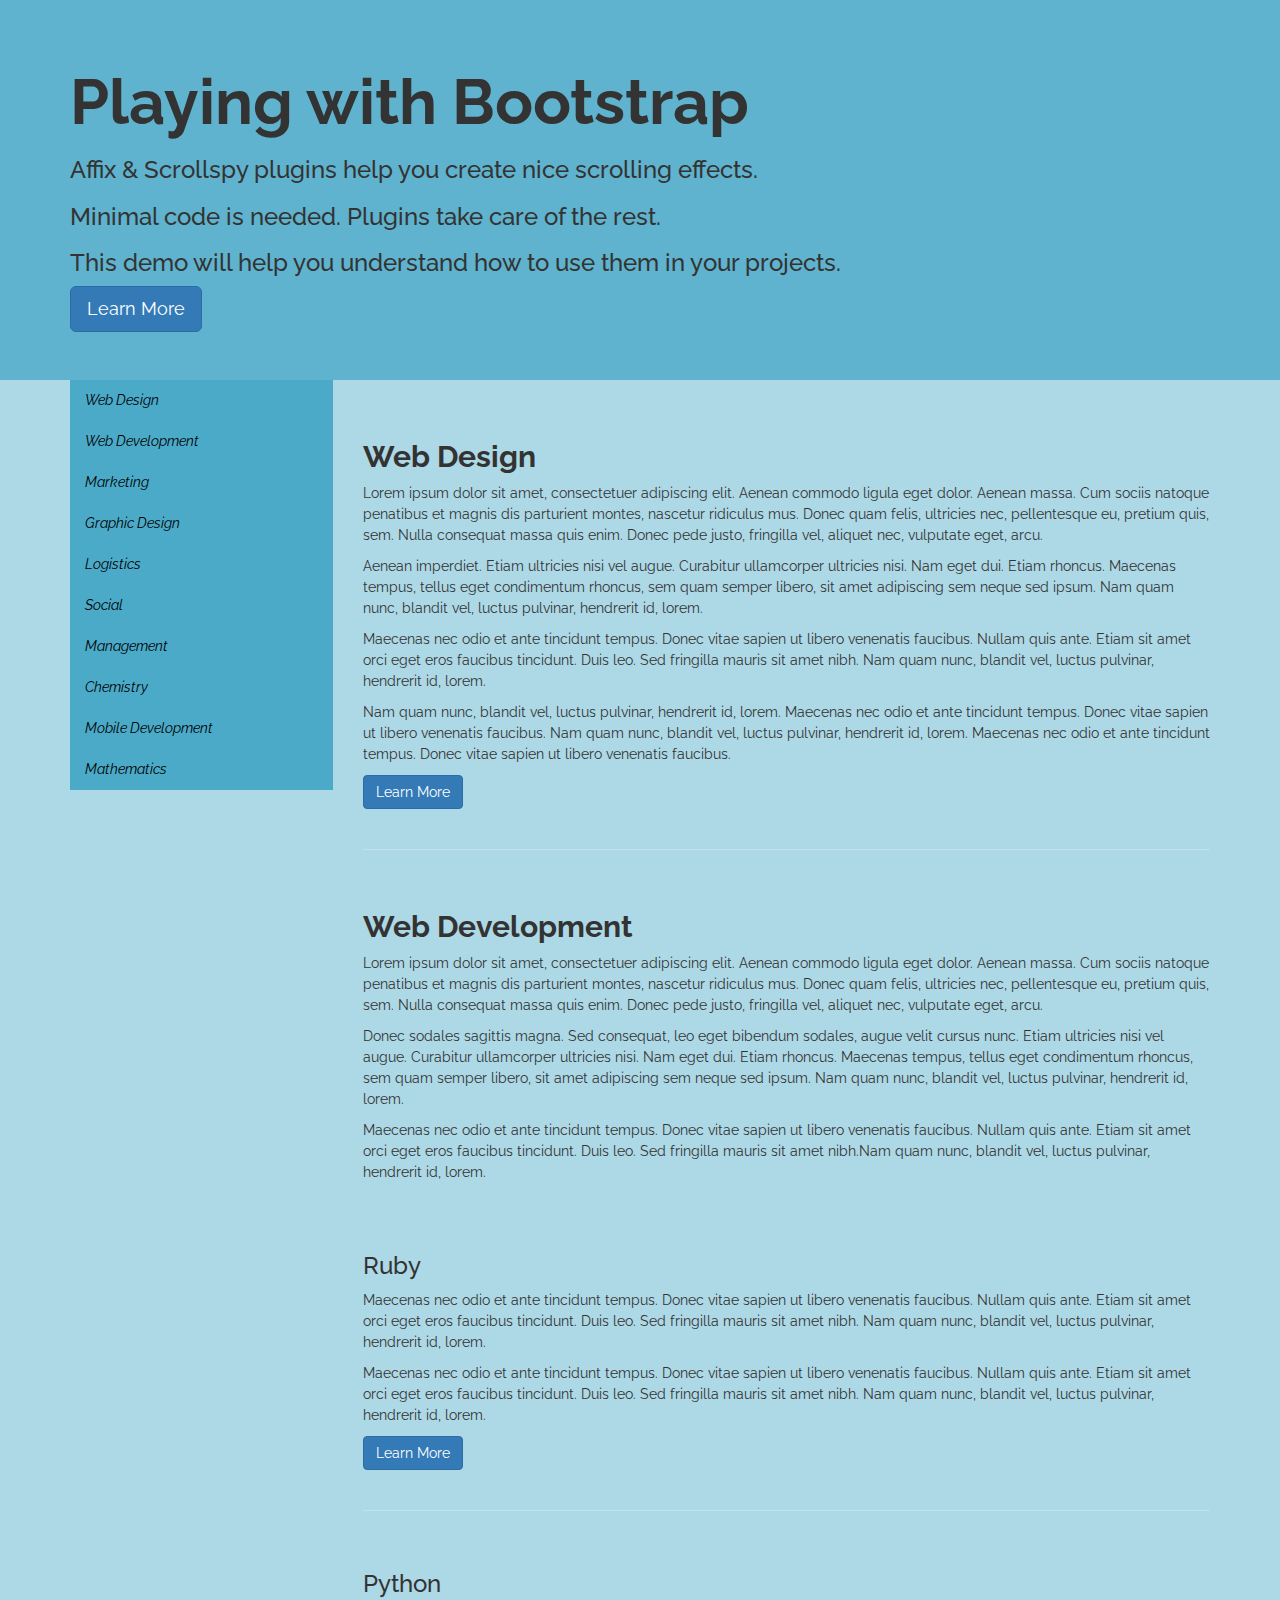
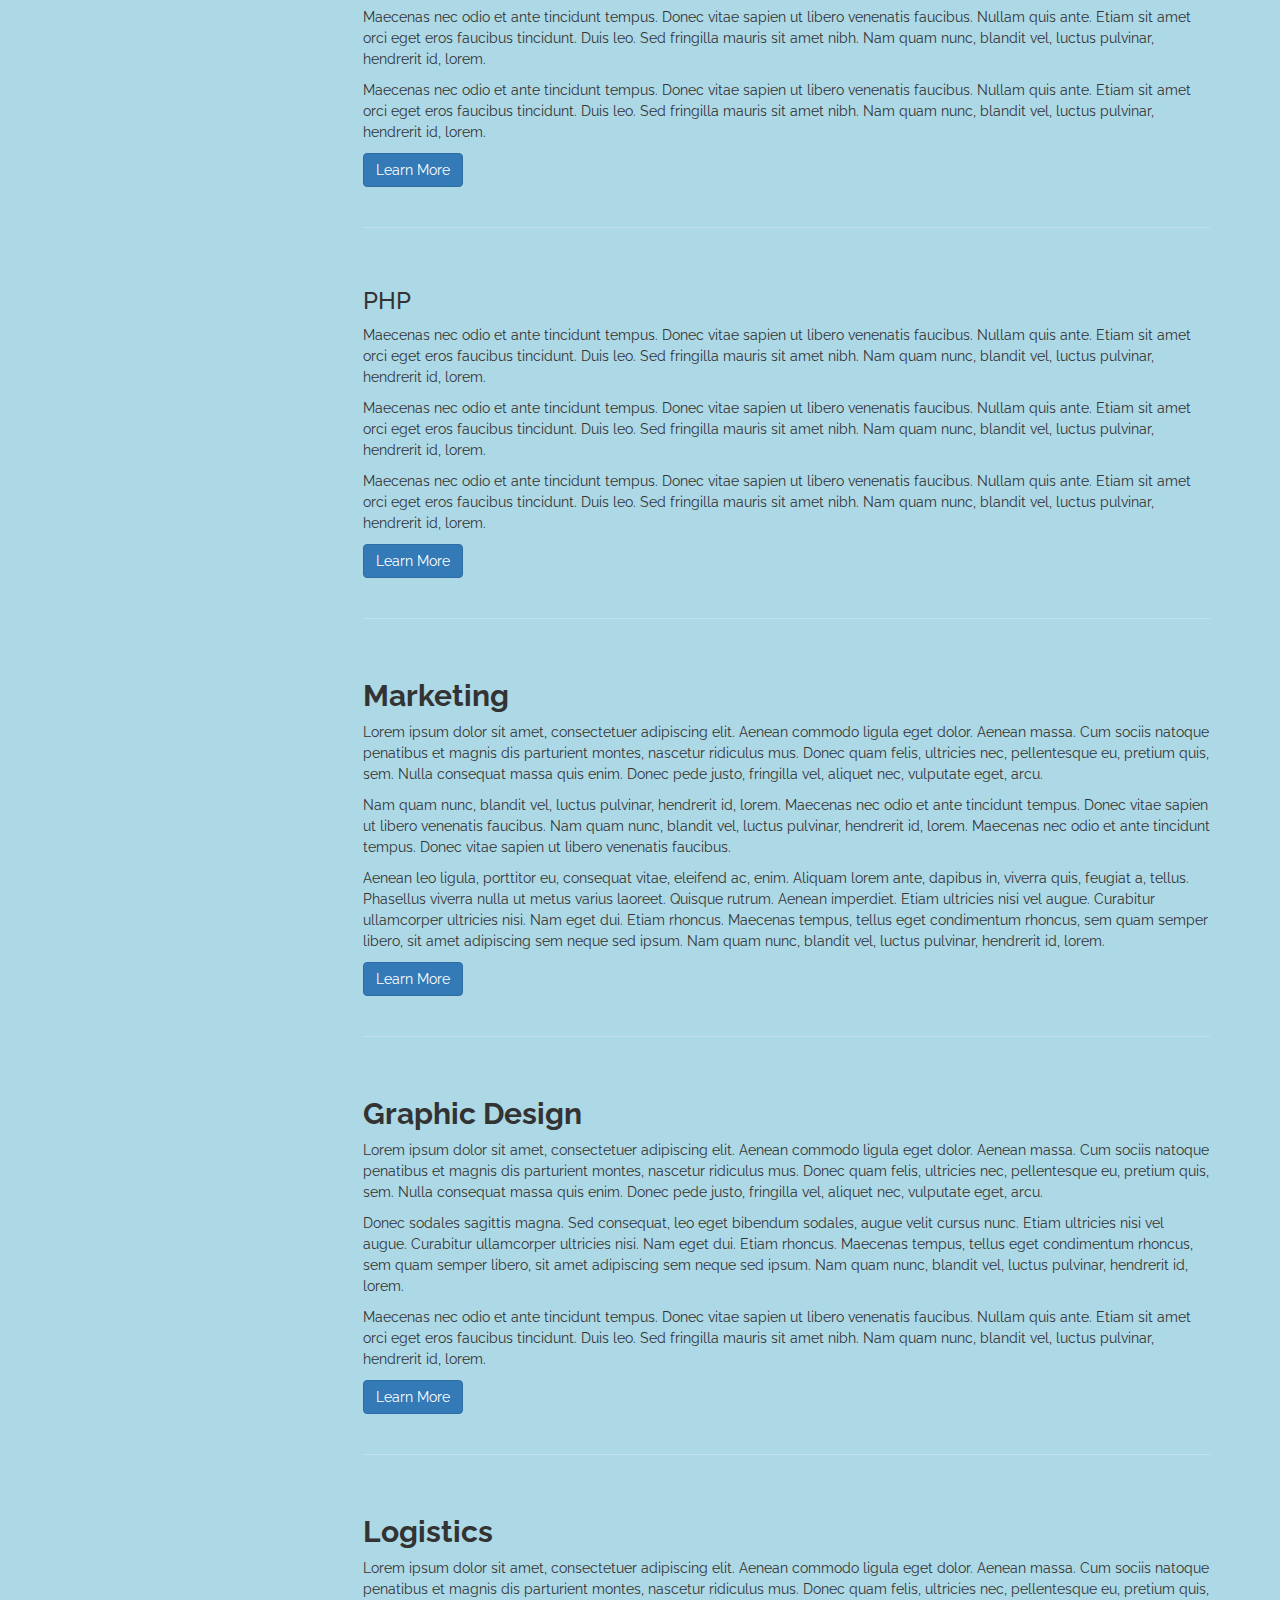
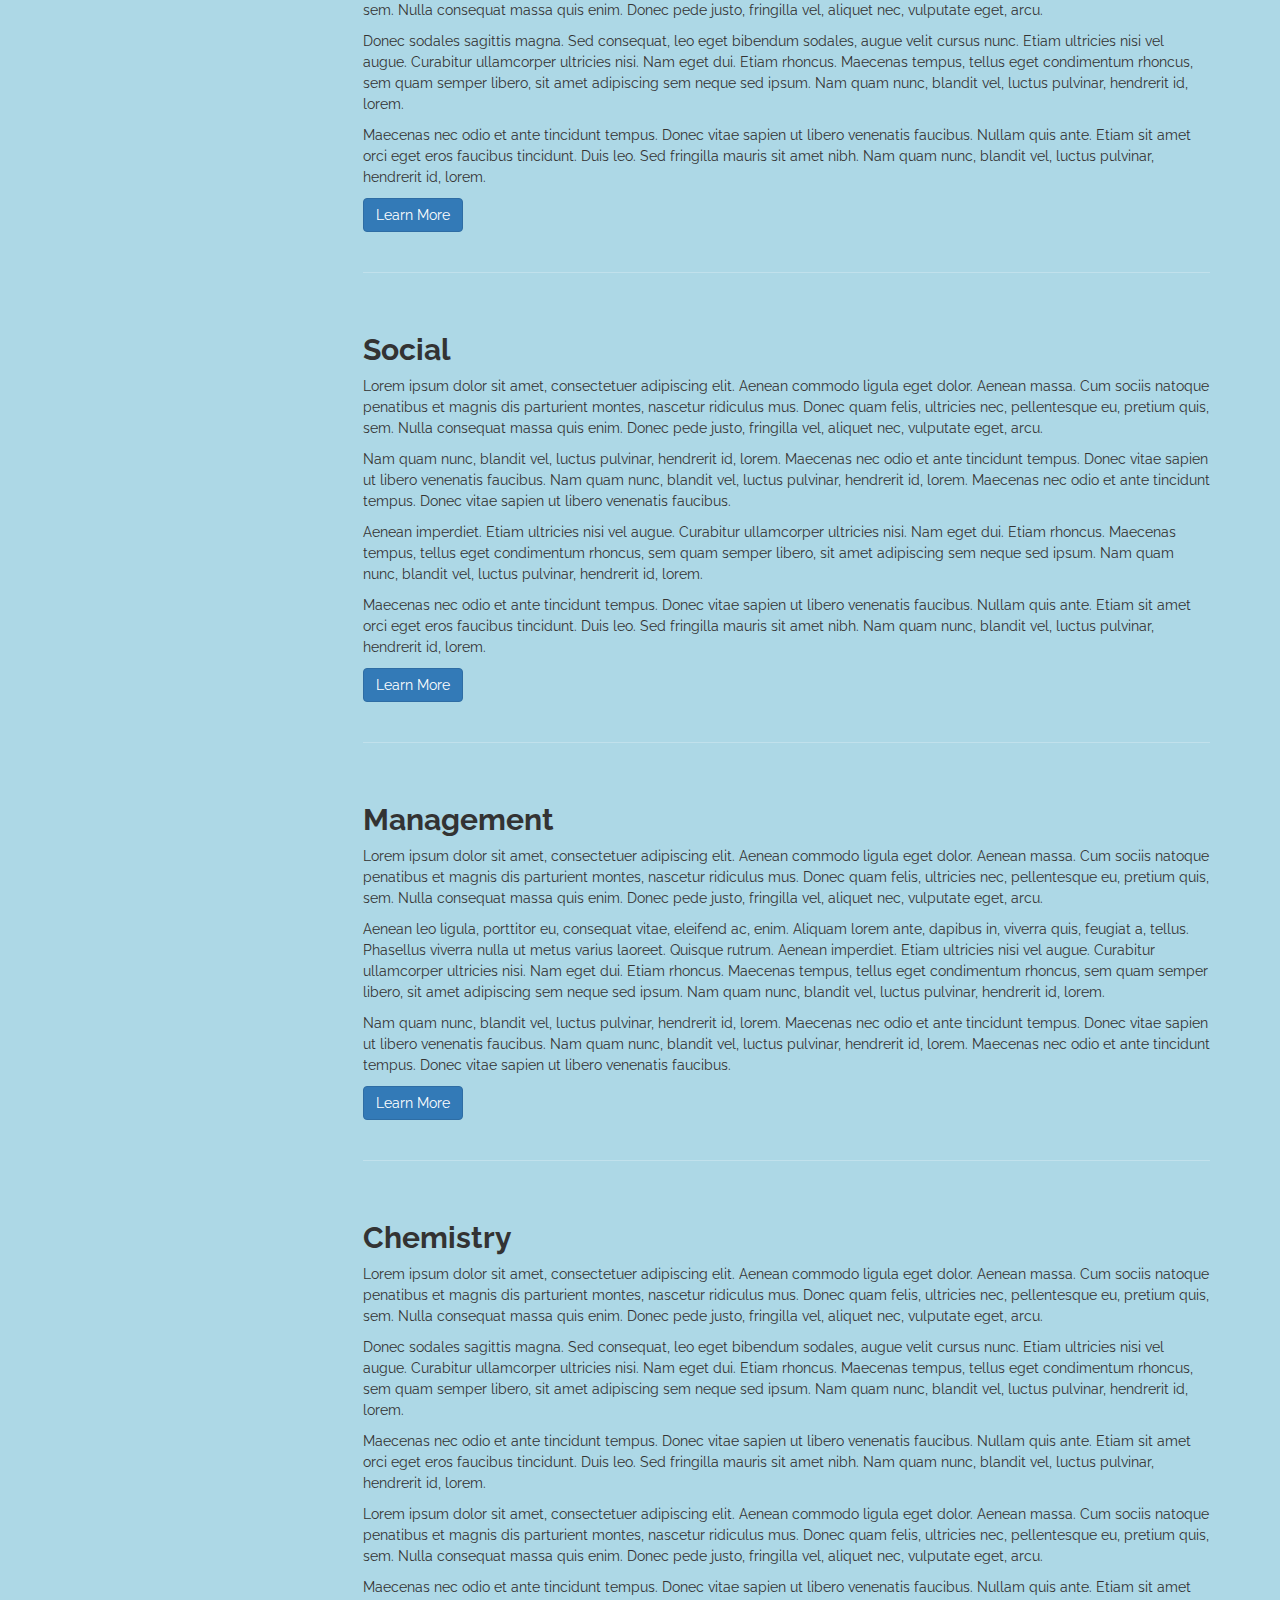
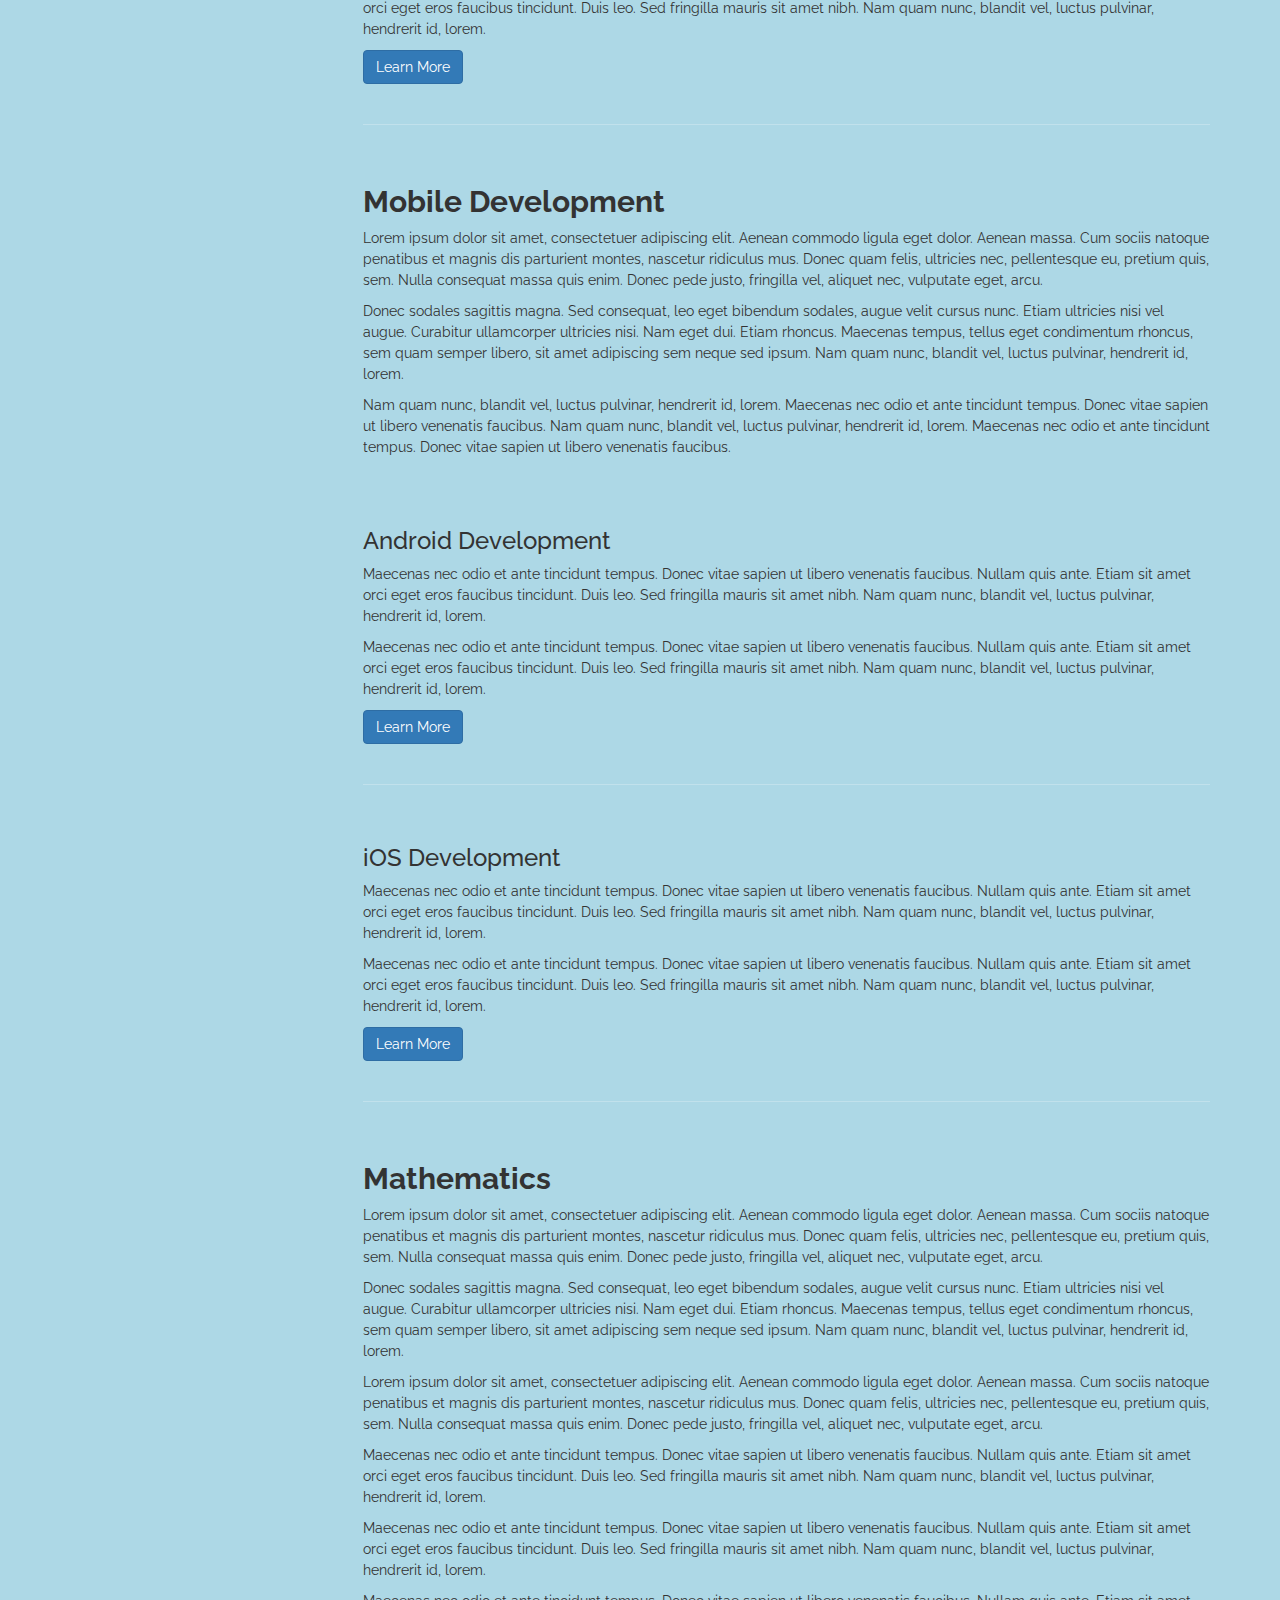
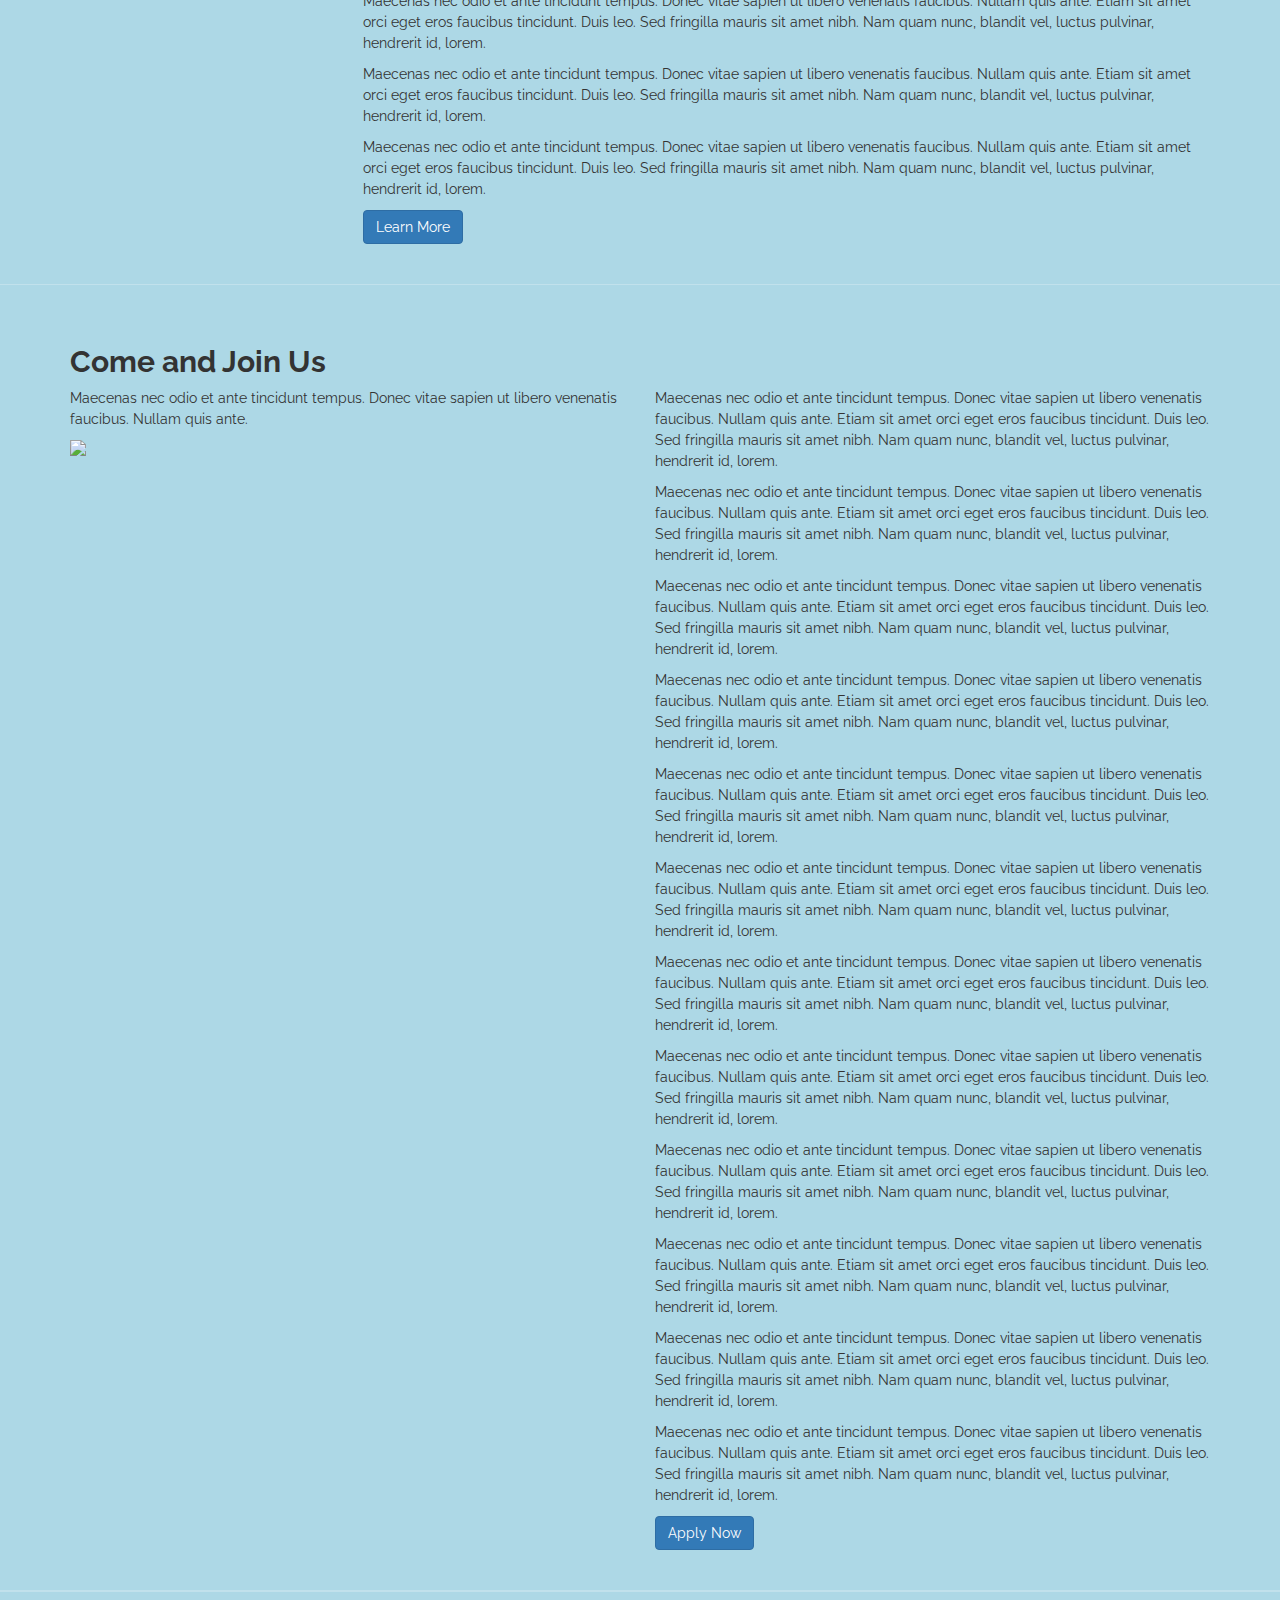
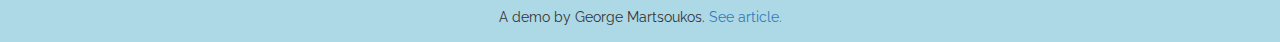
==== HackerTonWeb/AffixExample.html @ 3dcb4b6f "[추가] 부트스트랩 업데이트, Affix 예제" ====
﻿<!DOCTYPE html>
<html>
<head>
    <title></title>
    <meta charset="utf-8" />    <!-- Bootstrap Core CSS -->
    <link href="Content/bootstrap.min.css" rel="stylesheet">
    <!-- Bootstrap Core CSS -->
    <link href="Content/bootstrap.min.css" rel="stylesheet">
    <style>
        @import url(http://fonts.googleapis.com/css?family=Raleway:400,700);

        body {
            background: lightblue;
            position: relative;
            line-height: 1.5;
            font-family: 'Raleway', sans-serif;
        }

        h1, h2 {
            font-weight: 700;
        }

        h3 span {
            color: #286090;
        }

        .jumbotron {
            border-radius: 0px;
            background: #5fb3ce;
            margin-bottom: 0;
        }

            .jumbotron button {
                margin-top: 10px;
            }

        section {
            padding: 40px 0;
            border-bottom: 1px solid #c1e1ec;
        }

        #web-development,
        #mobile-development {
            padding-bottom: 0;
        }

        section:last-child {
            border-bottom: none;
        }

        .nav {
            background: #4baac8;
        }

            .nav a {
                color: black;
                font-style: italic;
            }

            .nav li a:hover,
            .nav li a:focus {
                background: #86c5da;
            }

            .nav .active {
                font-weight: bold;
                background: #72bcd4;
            }

            .nav .nav {
                display: none;
            }

            .nav .active .nav {
                display: block;
            }

            .nav .nav a {
                font-weight: normal;
                font-size: .85em;
            }

            .nav .nav span {
                margin: 0 5px 0 2px;
            }

            .nav .nav .active a,
            .nav .nav .active:hover a,
            .nav .nav .active:focus a {
                font-weight: bold;
                padding-left: 30px;
                border-left: 5px solid black;
            }

            .nav .nav .active span,
            .nav .nav .active:hover span,
            .nav .nav .active:focus span {
                display: none;
            }

        .application {
            border-top: 1px solid #c1e1ec;
        }

        .affix-top {
            position: relative;
        }

        .affix {
            top: 20px;
        }

        .affix,
        .affix-bottom {
            width: 213px;
        }

        .affix-bottom {
            position: absolute;
        }

        footer {
            border-top: 1px solid #c1e1ec;
            height: 50px;
        }

            footer p {
                line-height: 50px;
                margin-bottom: 0;
            }

        @media (min-width:1200px) {
            .affix,
            .affix-bottom {
                width: 263px;
            }
        }
    </style>
</head>
<body data-spy="scroll" data-target=".scrollspy">
    <div class="jumbotron">
        <div class="container">
            <h1>Playing with Bootstrap</h1>
            <h3><span class="fa fa-pencil"></span> Affix & Scrollspy plugins help you create nice scrolling effects.</h3>
            <h3><span class="fa fa-pencil"></span> Minimal code is needed. Plugins take care of the rest.</h3>
            <h3><span class="fa fa-pencil"></span> This demo will help you understand how to use them in your projects.</h3>
            <a href="http://www.sitepoint.com/understanding-bootstraps-affix-scrollspy-plugins" class="btn btn-primary btn-lg">Learn More</a>
        </div>
    </div><!--end of .jumbotron-->

    <div class="container">
        <div class="row">

            <div class="col-md-3 scrollspy">
                <ul id="nav" class="nav hidden-xs hidden-sm" data-spy="affix">
                    <li><a href="#web-design">Web Design</a></li>
                    <li>
                        <a href="#web-development">Web Development</a>
                        <ul class="nav">
                            <li><a href="#ruby"><span class="fa fa-angle-double-right"></span>Ruby</a></li>
                            <li><a href="#python"><span class="fa fa-angle-double-right"></span>Python</a></li>
                            <li><a href="#php"><span class="fa fa-angle-double-right"></span>PHP</a></li>
                        </ul>
                    </li>
                    <li><a href="#marketing">Marketing</a></li>
                    <li><a href="#graphic-design">Graphic Design</a></li>
                    <li><a href="#logistics">Logistics</a></li>
                    <li><a href="#social">Social</a></li>
                    <li><a href="#management">Management</a></li>
                    <li><a href="#chemistry">Chemistry</a></li>
                    <li>
                        <a href="#mobile-development">Mobile Development</a>
                        <ul class="nav">
                            <li><a href="#android"><span class="fa fa-angle-double-right"></span>Android</a></li>
                            <li><a href="#iOS"><span class="fa fa-angle-double-right"></span>iOS</a></li>
                        </ul>
                    </li>
                    <li><a href="#mathematics">Mathematics</a></li>
                </ul>
            </div>

            <div class="col-md-9">
                <section id="web-design">
                    <h2><span class="fa fa-edit"></span> Web Design</h2>
                    <p>
                        Lorem ipsum dolor sit amet, consectetuer adipiscing elit. Aenean commodo ligula eget dolor. Aenean
                        massa. Cum sociis natoque penatibus et magnis dis parturient montes, nascetur ridiculus mus. Donec
                        quam felis, ultricies nec, pellentesque eu, pretium quis, sem. Nulla consequat massa quis enim.
                        Donec pede justo, fringilla vel, aliquet nec, vulputate eget, arcu.
                    </p>
                    <p>
                        Aenean imperdiet. Etiam ultricies nisi vel augue. Curabitur ullamcorper ultricies nisi. Nam eget dui. Etiam rhoncus. Maecenas tempus,
                        tellus eget condimentum rhoncus, sem quam semper libero, sit amet adipiscing sem neque sed ipsum.
                        Nam quam nunc, blandit vel, luctus pulvinar, hendrerit id, lorem.
                    </p>
                    <p>
                        Maecenas nec odio et ante tincidunt tempus. Donec vitae sapien ut libero venenatis faucibus. Nullam quis ante.
                        Etiam sit amet orci eget eros faucibus tincidunt. Duis leo. Sed fringilla mauris sit amet nibh. Nam quam nunc,
                        blandit vel, luctus pulvinar, hendrerit id, lorem.
                    </p>
                    <p>
                        Nam quam nunc, blandit vel, luctus pulvinar, hendrerit id, lorem. Maecenas nec odio et ante
                        tincidunt tempus. Donec vitae sapien ut libero venenatis faucibus. Nam quam nunc, blandit vel, luctus pulvinar, hendrerit id, lorem. Maecenas nec odio et ante
                        tincidunt tempus. Donec vitae sapien ut libero venenatis faucibus.
                    </p>
                    <button type="button" class="btn btn-primary">Learn More</button>
                </section><!--end of #web-design-->

                <section id="web-development">
                    <h2><span class="fa fa-edit"></span> Web Development</h2>
                    <p>
                        Lorem ipsum dolor sit amet, consectetuer adipiscing elit. Aenean commodo ligula eget dolor. Aenean
                        massa. Cum sociis natoque penatibus et magnis dis parturient montes, nascetur ridiculus mus. Donec
                        quam felis, ultricies nec, pellentesque eu, pretium quis, sem. Nulla consequat massa quis enim.
                        Donec pede justo, fringilla vel, aliquet nec, vulputate eget, arcu.
                    </p>
                    <p>
                        Donec sodales sagittis magna. Sed consequat, leo eget bibendum sodales, augue velit cursus nunc. Etiam ultricies nisi vel augue.
                        Curabitur ullamcorper ultricies nisi. Nam eget dui. Etiam rhoncus. Maecenas tempus,
                        tellus eget condimentum rhoncus, sem quam semper libero, sit amet adipiscing sem neque sed ipsum.
                        Nam quam nunc, blandit vel, luctus pulvinar, hendrerit id, lorem.
                    </p>
                    <p>
                        Maecenas nec odio et ante tincidunt tempus. Donec vitae sapien ut libero venenatis faucibus. Nullam quis ante.
                        Etiam sit amet orci eget eros faucibus tincidunt. Duis leo. Sed fringilla mauris sit amet nibh.Nam
                        quam nunc, blandit vel, luctus pulvinar, hendrerit id, lorem.
                    </p>

                    <section id="ruby">
                        <h3>Ruby</h3>
                        <p>
                            Maecenas nec odio et ante tincidunt tempus. Donec vitae sapien ut libero venenatis faucibus. Nullam quis ante.
                            Etiam sit amet orci eget eros faucibus tincidunt. Duis leo. Sed fringilla mauris sit amet nibh. Nam quam nunc, blandit vel,
                            luctus pulvinar, hendrerit id, lorem.
                        </p>
                        <p>
                            Maecenas nec odio et ante tincidunt tempus. Donec vitae sapien ut libero venenatis faucibus. Nullam quis ante.
                            Etiam sit amet orci eget eros faucibus tincidunt. Duis leo. Sed fringilla mauris sit amet nibh. Nam quam nunc, blandit vel,
                            luctus pulvinar, hendrerit id, lorem.
                        </p>
                        <button type="button" class="btn btn-primary">Learn More</button>
                    </section><!--end of #ruby-->

                    <section id="python">
                        <h3>Python</h3>
                        <p>
                            Maecenas nec odio et ante tincidunt tempus. Donec vitae sapien ut libero venenatis faucibus. Nullam quis ante.
                            Etiam sit amet orci eget eros faucibus tincidunt. Duis leo. Sed fringilla mauris sit amet nibh. Nam quam nunc, blandit vel,
                            luctus pulvinar, hendrerit id, lorem.
                        </p>
                        <p>
                            Maecenas nec odio et ante tincidunt tempus. Donec vitae sapien ut libero venenatis faucibus. Nullam quis ante.
                            Etiam sit amet orci eget eros faucibus tincidunt. Duis leo. Sed fringilla mauris sit amet nibh. Nam quam nunc, blandit vel,
                            luctus pulvinar, hendrerit id, lorem.
                        </p>
                        <button type="button" class="btn btn-primary">Learn More</button>
                    </section><!--end of #python-->

                    <section id="php">
                        <h3>PHP</h3>
                        <p>
                            Maecenas nec odio et ante tincidunt tempus. Donec vitae sapien ut libero venenatis faucibus. Nullam quis ante.
                            Etiam sit amet orci eget eros faucibus tincidunt. Duis leo. Sed fringilla mauris sit amet nibh. Nam quam nunc, blandit vel,
                            luctus pulvinar, hendrerit id, lorem.
                        </p>
                        <p>
                            Maecenas nec odio et ante tincidunt tempus. Donec vitae sapien ut libero venenatis faucibus. Nullam quis ante.
                            Etiam sit amet orci eget eros faucibus tincidunt. Duis leo. Sed fringilla mauris sit amet nibh. Nam quam nunc, blandit vel,
                            luctus pulvinar, hendrerit id, lorem.
                        </p>
                        <p>
                            Maecenas nec odio et ante tincidunt tempus. Donec vitae sapien ut libero venenatis faucibus. Nullam quis ante.
                            Etiam sit amet orci eget eros faucibus tincidunt. Duis leo. Sed fringilla mauris sit amet nibh. Nam quam nunc, blandit vel,
                            luctus pulvinar, hendrerit id, lorem.
                        </p>
                        <button type="button" class="btn btn-primary">Learn More</button>
                    </section><!--end of #php-->
                </section><!--end of #web-devlopment-->

                <section id="marketing">
                    <h2><span class="fa fa-edit"></span> Marketing</h2>
                    <p>
                        Lorem ipsum dolor sit amet, consectetuer adipiscing elit. Aenean commodo ligula eget dolor. Aenean
                        massa. Cum sociis natoque penatibus et magnis dis parturient montes, nascetur ridiculus mus. Donec
                        quam felis, ultricies nec, pellentesque eu, pretium quis, sem. Nulla consequat massa quis enim.
                        Donec pede justo, fringilla vel, aliquet nec, vulputate eget, arcu.
                    </p>
                    <p>
                        Nam quam nunc, blandit vel, luctus pulvinar, hendrerit id, lorem. Maecenas nec odio et ante
                        tincidunt tempus. Donec vitae sapien ut libero venenatis faucibus. Nam quam nunc, blandit vel, luctus pulvinar, hendrerit id, lorem. Maecenas nec odio et ante
                        tincidunt tempus. Donec vitae sapien ut libero venenatis faucibus.
                    </p>
                    <p>
                        Aenean leo ligula, porttitor eu, consequat vitae, eleifend ac, enim. Aliquam lorem ante, dapibus in,
                        viverra quis, feugiat a, tellus. Phasellus viverra nulla ut metus varius laoreet. Quisque rutrum.
                        Aenean imperdiet. Etiam ultricies nisi vel augue. Curabitur ullamcorper ultricies nisi. Nam eget dui.
                        Etiam rhoncus. Maecenas tempus, tellus eget condimentum rhoncus, sem quam semper libero, sit amet
                        adipiscing sem neque sed ipsum. Nam quam nunc, blandit vel, luctus pulvinar, hendrerit id, lorem.
                    </p>
                    <button type="button" class="btn btn-primary">Learn More</button>
                </section><!--end of #marketing-->

                <section id="graphic-design">
                    <h2><span class="fa fa-edit"></span> Graphic Design</h2>
                    <p>
                        Lorem ipsum dolor sit amet, consectetuer adipiscing elit. Aenean commodo ligula eget dolor. Aenean
                        massa. Cum sociis natoque penatibus et magnis dis parturient montes, nascetur ridiculus mus. Donec
                        quam felis, ultricies nec, pellentesque eu, pretium quis, sem. Nulla consequat massa quis enim.
                        Donec pede justo, fringilla vel, aliquet nec, vulputate eget, arcu.
                    </p>
                    <p>
                        Donec sodales sagittis magna. Sed consequat, leo eget bibendum sodales, augue velit cursus nunc. Etiam ultricies nisi vel augue.
                        Curabitur ullamcorper ultricies nisi. Nam eget dui. Etiam rhoncus. Maecenas tempus,
                        tellus eget condimentum rhoncus, sem quam semper libero, sit amet adipiscing sem neque sed ipsum.
                        Nam quam nunc, blandit vel, luctus pulvinar, hendrerit id, lorem.
                    </p>
                    <p>
                        Maecenas nec odio et ante tincidunt tempus. Donec vitae sapien ut libero venenatis faucibus. Nullam quis ante.
                        Etiam sit amet orci eget eros faucibus tincidunt. Duis leo. Sed fringilla mauris sit amet nibh.
                        Nam quam nunc, blandit vel, luctus pulvinar, hendrerit id, lorem.
                    </p>
                    <button type="button" class="btn btn-primary">Learn More</button>
                </section><!--end of #graphic-design-->

                <section id="logistics">
                    <h2><span class="fa fa-edit"></span> Logistics</h2>
                    <p>
                        Lorem ipsum dolor sit amet, consectetuer adipiscing elit. Aenean commodo ligula eget dolor. Aenean
                        massa. Cum sociis natoque penatibus et magnis dis parturient montes, nascetur ridiculus mus. Donec
                        quam felis, ultricies nec, pellentesque eu, pretium quis, sem. Nulla consequat massa quis enim.
                        Donec pede justo, fringilla vel, aliquet nec, vulputate eget, arcu.
                    </p>
                    <p>
                        Donec sodales sagittis magna. Sed consequat, leo eget bibendum sodales, augue velit cursus nunc.
                        Etiam ultricies nisi vel augue. Curabitur ullamcorper ultricies nisi. Nam eget dui. Etiam rhoncus. Maecenas tempus,
                        tellus eget condimentum rhoncus, sem quam semper libero, sit amet adipiscing sem neque sed ipsum.
                        Nam quam nunc, blandit vel, luctus pulvinar, hendrerit id, lorem.
                    </p>
                    <p>
                        Maecenas nec odio et ante tincidunt tempus. Donec vitae sapien ut libero venenatis faucibus. Nullam quis ante.
                        Etiam sit amet orci eget eros faucibus tincidunt. Duis leo. Sed fringilla mauris sit amet nibh.
                        Nam quam nunc, blandit vel, luctus pulvinar, hendrerit id, lorem.
                    </p>
                    <button type="button" class="btn btn-primary">Learn More</button>
                </section><!--end of #logistics-->

                <section id="social">
                    <h2><span class="fa fa-edit"></span> Social</h2>
                    <p>
                        Lorem ipsum dolor sit amet, consectetuer adipiscing elit. Aenean commodo ligula eget dolor. Aenean
                        massa. Cum sociis natoque penatibus et magnis dis parturient montes, nascetur ridiculus mus. Donec
                        quam felis, ultricies nec, pellentesque eu, pretium quis, sem. Nulla consequat massa quis enim.
                        Donec pede justo, fringilla vel, aliquet nec, vulputate eget, arcu.
                    </p>
                    <p>
                        Nam quam nunc, blandit vel, luctus pulvinar, hendrerit id, lorem. Maecenas nec odio et ante
                        tincidunt tempus. Donec vitae sapien ut libero venenatis faucibus. Nam quam nunc, blandit vel, luctus pulvinar, hendrerit id, lorem. Maecenas nec odio et ante
                        tincidunt tempus. Donec vitae sapien ut libero venenatis faucibus.
                    </p>
                    <p>
                        Aenean imperdiet. Etiam ultricies nisi vel augue. Curabitur ullamcorper ultricies nisi. Nam eget dui. Etiam rhoncus. Maecenas tempus,
                        tellus eget condimentum rhoncus, sem quam semper libero, sit amet adipiscing sem neque sed ipsum.
                        Nam quam nunc, blandit vel, luctus pulvinar, hendrerit id, lorem.
                    </p>
                    <p>
                        Maecenas nec odio et ante tincidunt tempus. Donec vitae sapien ut libero venenatis faucibus. Nullam quis ante.
                        Etiam sit amet orci eget eros faucibus tincidunt. Duis leo. Sed fringilla mauris
                        sit amet nibh. Nam quam nunc, blandit vel, luctus pulvinar, hendrerit id, lorem.
                    </p>
                    <button type="button" class="btn btn-primary">Learn More</button>
                </section><!--end of #social-->

                <section id="management">
                    <h2><span class="fa fa-edit"></span> Management</h2>
                    <p>
                        Lorem ipsum dolor sit amet, consectetuer adipiscing elit. Aenean commodo ligula eget dolor. Aenean
                        massa. Cum sociis natoque penatibus et magnis dis parturient montes, nascetur ridiculus mus. Donec
                        quam felis, ultricies nec, pellentesque eu, pretium quis, sem. Nulla consequat massa quis enim.
                        Donec pede justo, fringilla vel, aliquet nec, vulputate eget, arcu.
                    </p>
                    <p>
                        Aenean leo ligula, porttitor eu, consequat vitae, eleifend ac, enim. Aliquam lorem ante, dapibus in,
                        viverra quis, feugiat a, tellus. Phasellus viverra nulla ut metus varius laoreet. Quisque rutrum.
                        Aenean imperdiet. Etiam ultricies nisi vel augue. Curabitur ullamcorper ultricies nisi. Nam eget dui.
                        Etiam rhoncus. Maecenas tempus, tellus eget condimentum rhoncus, sem quam semper libero, sit amet
                        adipiscing sem neque sed ipsum. Nam quam nunc, blandit vel, luctus pulvinar, hendrerit id, lorem.
                    </p>
                    <p>
                        Nam quam nunc, blandit vel, luctus pulvinar, hendrerit id, lorem. Maecenas nec odio et ante
                        tincidunt tempus. Donec vitae sapien ut libero venenatis faucibus. Nam quam nunc, blandit vel, luctus pulvinar, hendrerit id, lorem. Maecenas nec odio et ante
                        tincidunt tempus. Donec vitae sapien ut libero venenatis faucibus.
                    </p>
                    <button type="button" class="btn btn-primary">Learn More</button>
                </section><!--end of #management-->

                <section id="chemistry">
                    <h2><span class="fa fa-edit"></span> Chemistry</h2>
                    <p>
                        Lorem ipsum dolor sit amet, consectetuer adipiscing elit. Aenean commodo ligula eget dolor. Aenean
                        massa. Cum sociis natoque penatibus et magnis dis parturient montes, nascetur ridiculus mus. Donec
                        quam felis, ultricies nec, pellentesque eu, pretium quis, sem. Nulla consequat massa quis enim.
                        Donec pede justo, fringilla vel, aliquet nec, vulputate eget, arcu.
                    </p>
                    <p>
                        Donec sodales sagittis magna. Sed consequat, leo eget bibendum sodales, augue velit cursus nunc.
                        Etiam ultricies nisi vel augue. Curabitur ullamcorper ultricies nisi. Nam eget dui. Etiam rhoncus. Maecenas tempus,
                        tellus eget condimentum rhoncus, sem quam semper libero, sit amet adipiscing sem neque sed ipsum.
                        Nam quam nunc, blandit vel, luctus pulvinar, hendrerit id, lorem.
                    </p>
                    <p>
                        Maecenas nec odio et ante tincidunt tempus. Donec vitae sapien ut libero venenatis faucibus. Nullam quis ante.
                        Etiam sit amet orci eget eros faucibus tincidunt. Duis leo. Sed fringilla mauris sit amet nibh.
                        Nam quam nunc, blandit vel, luctus pulvinar, hendrerit id, lorem.
                    </p>
                    <p>
                        Lorem ipsum dolor sit amet, consectetuer adipiscing elit. Aenean commodo ligula eget dolor. Aenean
                        massa. Cum sociis natoque penatibus et magnis dis parturient montes, nascetur ridiculus mus. Donec
                        quam felis, ultricies nec, pellentesque eu, pretium quis, sem. Nulla consequat massa quis enim.
                        Donec pede justo, fringilla vel, aliquet nec, vulputate eget, arcu.
                    </p>
                    <p>
                        Maecenas nec odio et ante tincidunt tempus. Donec vitae sapien ut libero venenatis faucibus. Nullam quis ante.
                        Etiam sit amet orci eget eros faucibus tincidunt. Duis leo. Sed fringilla mauris sit amet nibh.
                        Nam quam nunc, blandit vel, luctus pulvinar, hendrerit id, lorem.
                    </p>
                    <button type="button" class="btn btn-primary">Learn More</button>
                </section><!--end of #chemistry-->

                <section id="mobile-development">
                    <h2><span class="fa fa-edit"></span> Mobile Development</h2>
                    <p>
                        Lorem ipsum dolor sit amet, consectetuer adipiscing elit. Aenean commodo ligula eget dolor. Aenean
                        massa. Cum sociis natoque penatibus et magnis dis parturient montes, nascetur ridiculus mus. Donec
                        quam felis, ultricies nec, pellentesque eu, pretium quis, sem. Nulla consequat massa quis enim.
                        Donec pede justo, fringilla vel, aliquet nec, vulputate eget, arcu.
                    </p>
                    <p>
                        Donec sodales sagittis magna. Sed consequat, leo eget bibendum sodales, augue velit cursus nunc. Etiam ultricies nisi vel augue.
                        Curabitur ullamcorper ultricies nisi. Nam eget dui. Etiam rhoncus. Maecenas tempus,
                        tellus eget condimentum rhoncus, sem quam semper libero, sit amet adipiscing sem neque sed ipsum.
                        Nam quam nunc, blandit vel, luctus pulvinar, hendrerit id, lorem.
                    </p>
                    <p>
                        Nam quam nunc, blandit vel, luctus pulvinar, hendrerit id, lorem. Maecenas nec odio et ante
                        tincidunt tempus. Donec vitae sapien ut libero venenatis faucibus. Nam quam nunc, blandit vel, luctus pulvinar, hendrerit id, lorem. Maecenas nec odio et ante
                        tincidunt tempus. Donec vitae sapien ut libero venenatis faucibus.
                    </p>

                    <section id="android">
                        <h3>Android Development</h3>
                        <p>
                            Maecenas nec odio et ante tincidunt tempus. Donec vitae sapien ut libero venenatis faucibus. Nullam quis ante.
                            Etiam sit amet orci eget eros faucibus tincidunt. Duis leo. Sed fringilla mauris sit amet nibh. Nam quam nunc, blandit vel,
                            luctus pulvinar, hendrerit id, lorem.
                        </p>
                        <p>
                            Maecenas nec odio et ante tincidunt tempus. Donec vitae sapien ut libero venenatis faucibus. Nullam quis ante.
                            Etiam sit amet orci eget eros faucibus tincidunt. Duis leo. Sed fringilla mauris sit amet nibh. Nam quam nunc, blandit vel,
                            luctus pulvinar, hendrerit id, lorem.
                        </p>
                        <button type="button" class="btn btn-primary">Learn More</button>
                    </section><!--end of #android-->

                    <section id="iOS">
                        <h3>iOS Development</h3>
                        <p>
                            Maecenas nec odio et ante tincidunt tempus. Donec vitae sapien ut libero venenatis faucibus. Nullam quis ante.
                            Etiam sit amet orci eget eros faucibus tincidunt. Duis leo. Sed fringilla mauris sit amet nibh. Nam quam nunc, blandit vel,
                            luctus pulvinar, hendrerit id, lorem.
                        </p>
                        <p>
                            Maecenas nec odio et ante tincidunt tempus. Donec vitae sapien ut libero venenatis faucibus. Nullam quis ante.
                            Etiam sit amet orci eget eros faucibus tincidunt. Duis leo. Sed fringilla mauris sit amet nibh. Nam quam nunc, blandit vel,
                            luctus pulvinar, hendrerit id, lorem.
                        </p>
                        <button type="button" class="btn btn-primary">Learn More</button>
                    </section><!--end of #iOS-->
                </section><!--end of #mobile-development-->

                <section id="mathematics">
                    <h2><span class="fa fa-edit"></span> Mathematics</h2>
                    <p>
                        Lorem ipsum dolor sit amet, consectetuer adipiscing elit. Aenean commodo ligula eget dolor. Aenean
                        massa. Cum sociis natoque penatibus et magnis dis parturient montes, nascetur ridiculus mus. Donec
                        quam felis, ultricies nec, pellentesque eu, pretium quis, sem. Nulla consequat massa quis enim.
                        Donec pede justo, fringilla vel, aliquet nec, vulputate eget, arcu.
                    </p>
                    <p>
                        Donec sodales sagittis magna. Sed consequat, leo eget bibendum sodales, augue velit cursus nunc. Etiam ultricies nisi vel augue.
                        Curabitur ullamcorper ultricies nisi. Nam eget dui. Etiam rhoncus. Maecenas tempus,
                        tellus eget condimentum rhoncus, sem quam semper libero, sit amet adipiscing sem neque sed ipsum.
                        Nam quam nunc, blandit vel, luctus pulvinar, hendrerit id, lorem.
                    </p>
                    <p>
                        Lorem ipsum dolor sit amet, consectetuer adipiscing elit. Aenean commodo ligula eget dolor. Aenean
                        massa. Cum sociis natoque penatibus et magnis dis parturient montes, nascetur ridiculus mus. Donec
                        quam felis, ultricies nec, pellentesque eu, pretium quis, sem. Nulla consequat massa quis enim.
                        Donec pede justo, fringilla vel, aliquet nec, vulputate eget, arcu.
                    </p>
                    <p>
                        Maecenas nec odio et ante tincidunt tempus. Donec vitae sapien ut libero venenatis faucibus. Nullam quis ante.
                        Etiam sit amet orci eget eros faucibus tincidunt. Duis leo. Sed fringilla mauris sit amet nibh.
                        Nam quam nunc, blandit vel, luctus pulvinar, hendrerit id, lorem.
                    </p>
                    <p>
                        Maecenas nec odio et ante tincidunt tempus. Donec vitae sapien ut libero venenatis faucibus. Nullam quis ante.
                        Etiam sit amet orci eget eros faucibus tincidunt. Duis leo. Sed fringilla mauris sit amet nibh.
                        Nam quam nunc, blandit vel, luctus pulvinar, hendrerit id, lorem.
                    </p>
                    <p>
                        Maecenas nec odio et ante tincidunt tempus. Donec vitae sapien ut libero venenatis faucibus. Nullam quis ante.
                        Etiam sit amet orci eget eros faucibus tincidunt. Duis leo. Sed fringilla mauris sit amet nibh.
                        Nam quam nunc, blandit vel, luctus pulvinar, hendrerit id, lorem.
                    </p>
                    <p>
                        Maecenas nec odio et ante tincidunt tempus. Donec vitae sapien ut libero venenatis faucibus. Nullam quis ante.
                        Etiam sit amet orci eget eros faucibus tincidunt. Duis leo. Sed fringilla mauris sit amet nibh.
                        Nam quam nunc, blandit vel, luctus pulvinar, hendrerit id, lorem.
                    </p>
                    <p>
                        Maecenas nec odio et ante tincidunt tempus. Donec vitae sapien ut libero venenatis faucibus. Nullam quis ante.
                        Etiam sit amet orci eget eros faucibus tincidunt. Duis leo. Sed fringilla mauris sit amet nibh.
                        Nam quam nunc, blandit vel, luctus pulvinar, hendrerit id, lorem.
                    </p>
                    <button type="button" class="btn btn-primary">Learn More</button>
                </section><!--end of #mathematics-->
            </div>

        </div><!--end of .row-->
    </div><!--end of .container-->

    <section class="application">
        <div class="container">
            <h2>Come and Join Us</h2>
            <div class="row">
                <div class="col-sm-6">
                    <p>
                        Maecenas nec odio et ante tincidunt tempus. Donec vitae sapien ut libero venenatis faucibus.
                        Nullam quis ante.
                    </p>
                    <img class="img-responsive  " src="http://placehold.it/500x250/5fb3ce/000000">
                </div>
                <div class="col-sm-6">
                    <p>
                        Maecenas nec odio et ante tincidunt tempus. Donec vitae sapien ut libero venenatis faucibus. Nullam quis ante.
                        Etiam sit amet orci eget eros faucibus tincidunt. Duis leo. Sed fringilla mauris sit amet nibh.
                        Nam quam nunc, blandit vel, luctus pulvinar, hendrerit id, lorem.
                    </p>
                    <p>
                        Maecenas nec odio et ante tincidunt tempus. Donec vitae sapien ut libero venenatis faucibus. Nullam quis ante.
                        Etiam sit amet orci eget eros faucibus tincidunt. Duis leo. Sed fringilla mauris sit amet nibh.
                        Nam quam nunc, blandit vel, luctus pulvinar, hendrerit id, lorem.
                    </p>
                    <p>
                        Maecenas nec odio et ante tincidunt tempus. Donec vitae sapien ut libero venenatis faucibus. Nullam quis ante.
                        Etiam sit amet orci eget eros faucibus tincidunt. Duis leo. Sed fringilla mauris sit amet nibh.
                        Nam quam nunc, blandit vel, luctus pulvinar, hendrerit id, lorem.
                    </p>
                    <p>
                        Maecenas nec odio et ante tincidunt tempus. Donec vitae sapien ut libero venenatis faucibus. Nullam quis ante.
                        Etiam sit amet orci eget eros faucibus tincidunt. Duis leo. Sed fringilla mauris sit amet nibh.
                        Nam quam nunc, blandit vel, luctus pulvinar, hendrerit id, lorem.
                    </p>
                    <p>
                        Maecenas nec odio et ante tincidunt tempus. Donec vitae sapien ut libero venenatis faucibus. Nullam quis ante.
                        Etiam sit amet orci eget eros faucibus tincidunt. Duis leo. Sed fringilla mauris sit amet nibh.
                        Nam quam nunc, blandit vel, luctus pulvinar, hendrerit id, lorem.
                    </p>
                    <p>
                        Maecenas nec odio et ante tincidunt tempus. Donec vitae sapien ut libero venenatis faucibus. Nullam quis ante.
                        Etiam sit amet orci eget eros faucibus tincidunt. Duis leo. Sed fringilla mauris sit amet nibh.
                        Nam quam nunc, blandit vel, luctus pulvinar, hendrerit id, lorem.
                    </p>
                    <p>
                        Maecenas nec odio et ante tincidunt tempus. Donec vitae sapien ut libero venenatis faucibus. Nullam quis ante.
                        Etiam sit amet orci eget eros faucibus tincidunt. Duis leo. Sed fringilla mauris sit amet nibh.
                        Nam quam nunc, blandit vel, luctus pulvinar, hendrerit id, lorem.
                    </p>
                    <p>
                        Maecenas nec odio et ante tincidunt tempus. Donec vitae sapien ut libero venenatis faucibus. Nullam quis ante.
                        Etiam sit amet orci eget eros faucibus tincidunt. Duis leo. Sed fringilla mauris sit amet nibh.
                        Nam quam nunc, blandit vel, luctus pulvinar, hendrerit id, lorem.
                    </p>
                    <p>
                        Maecenas nec odio et ante tincidunt tempus. Donec vitae sapien ut libero venenatis faucibus. Nullam quis ante.
                        Etiam sit amet orci eget eros faucibus tincidunt. Duis leo. Sed fringilla mauris sit amet nibh.
                        Nam quam nunc, blandit vel, luctus pulvinar, hendrerit id, lorem.
                    </p>
                    <p>
                        Maecenas nec odio et ante tincidunt tempus. Donec vitae sapien ut libero venenatis faucibus. Nullam quis ante.
                        Etiam sit amet orci eget eros faucibus tincidunt. Duis leo. Sed fringilla mauris sit amet nibh.
                        Nam quam nunc, blandit vel, luctus pulvinar, hendrerit id, lorem.
                    </p>
                    <p>
                        Maecenas nec odio et ante tincidunt tempus. Donec vitae sapien ut libero venenatis faucibus. Nullam quis ante.
                        Etiam sit amet orci eget eros faucibus tincidunt. Duis leo. Sed fringilla mauris sit amet nibh.
                        Nam quam nunc, blandit vel, luctus pulvinar, hendrerit id, lorem.
                    </p>
                    <p>
                        Maecenas nec odio et ante tincidunt tempus. Donec vitae sapien ut libero venenatis faucibus. Nullam quis ante.
                        Etiam sit amet orci eget eros faucibus tincidunt. Duis leo. Sed fringilla mauris sit amet nibh.
                        Nam quam nunc, blandit vel, luctus pulvinar, hendrerit id, lorem.
                    </p>
                    <button type="button" class="btn btn-primary">Apply Now</button>
                </div>
            </div><!--end of .row-->
        </div><!--end of .container-->
    </section>

    <footer>
        <p class="text-center">
            A demo by George Martsoukos. <a href="http://www.sitepoint.com/understanding-bootstraps-affix-scrollspy-plugins">See article.</a>
        </p>
    </footer>
    <!-- jQuery -->
    <script src="Scripts/jquery-2.1.4.js"></script>

    <!-- Bootstrap Core JavaScript -->
    <script src="Scripts/bootstrap.min.js"></script>

    <!-- Plugin JavaScript -->
<script src="Scripts/jquery.easing.min.js"></script>

    <script>
        $('#nav').affix({
            offset: {
                top: $('#nav').offset().top,
                bottom: ($('footer').outerHeight(true) + $('.application').outerHeight(true)) + 40
            }
        });

    </script>
</body>
</html>
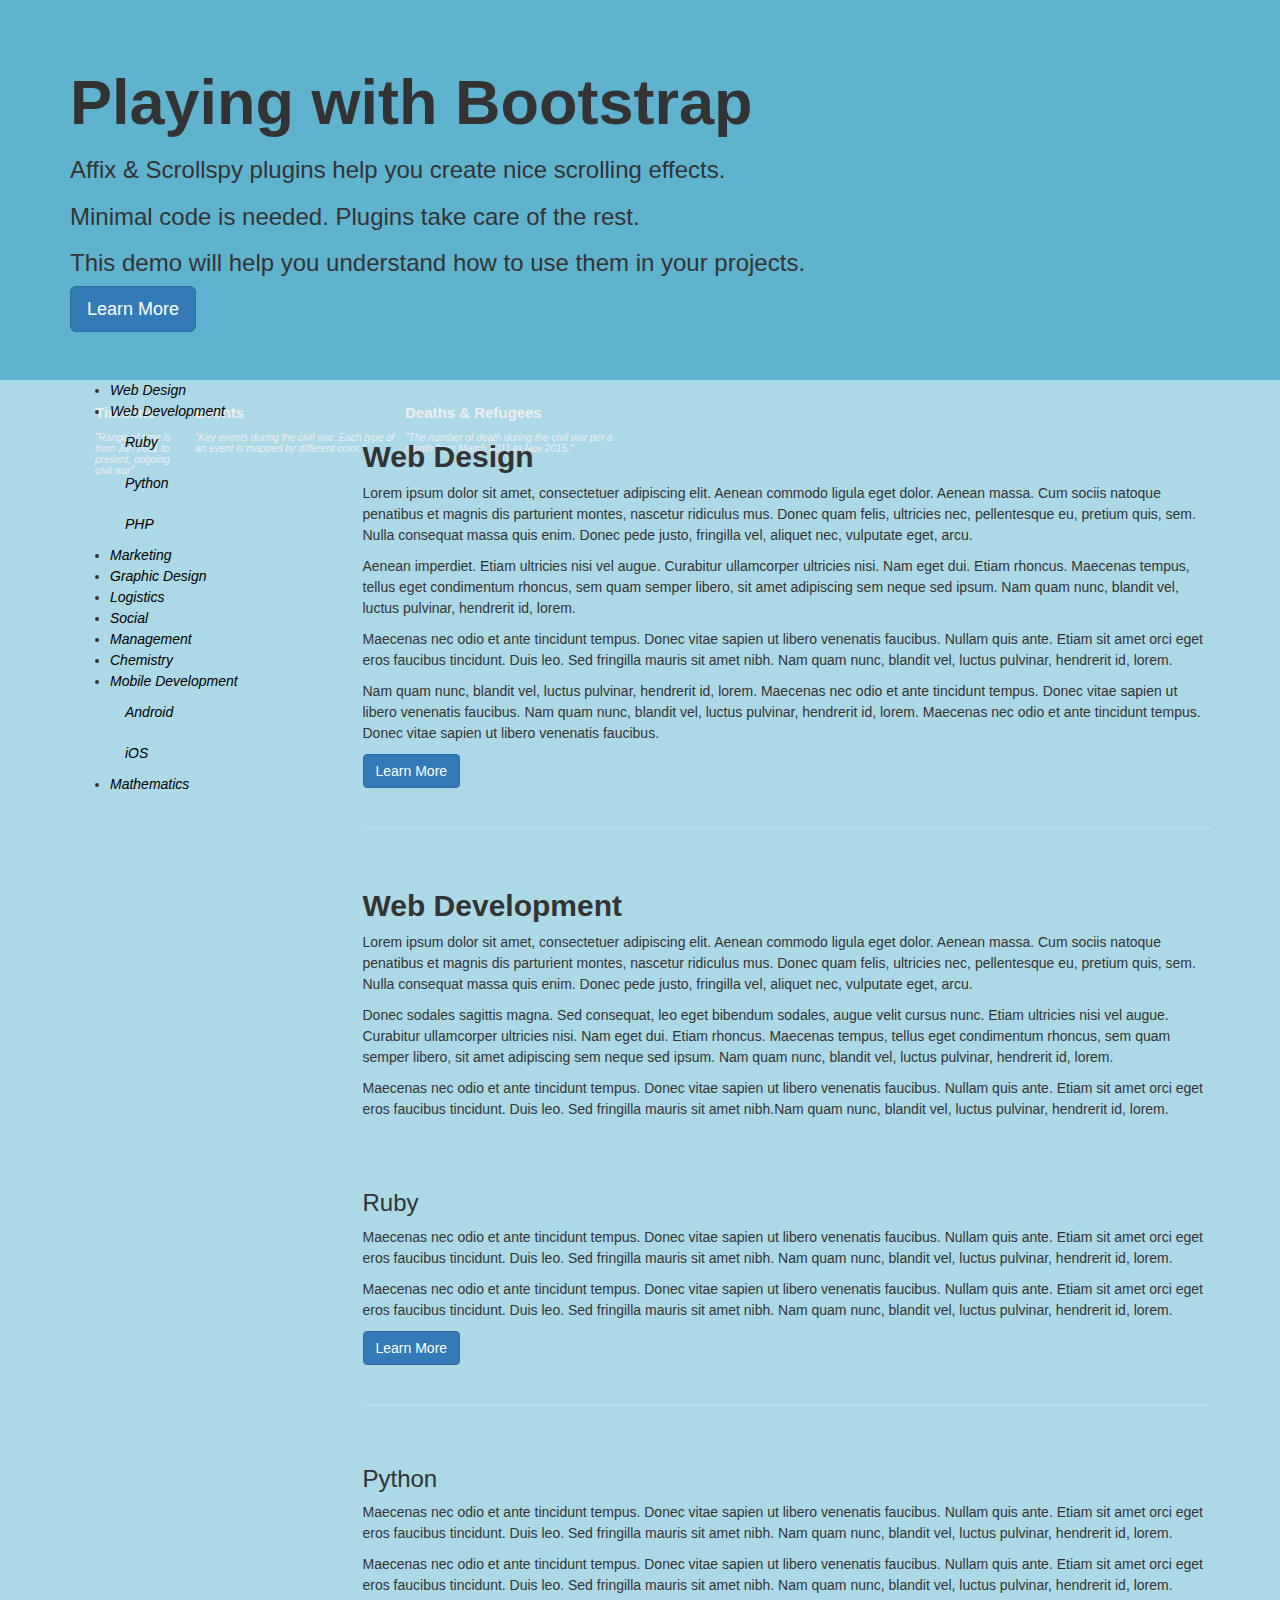
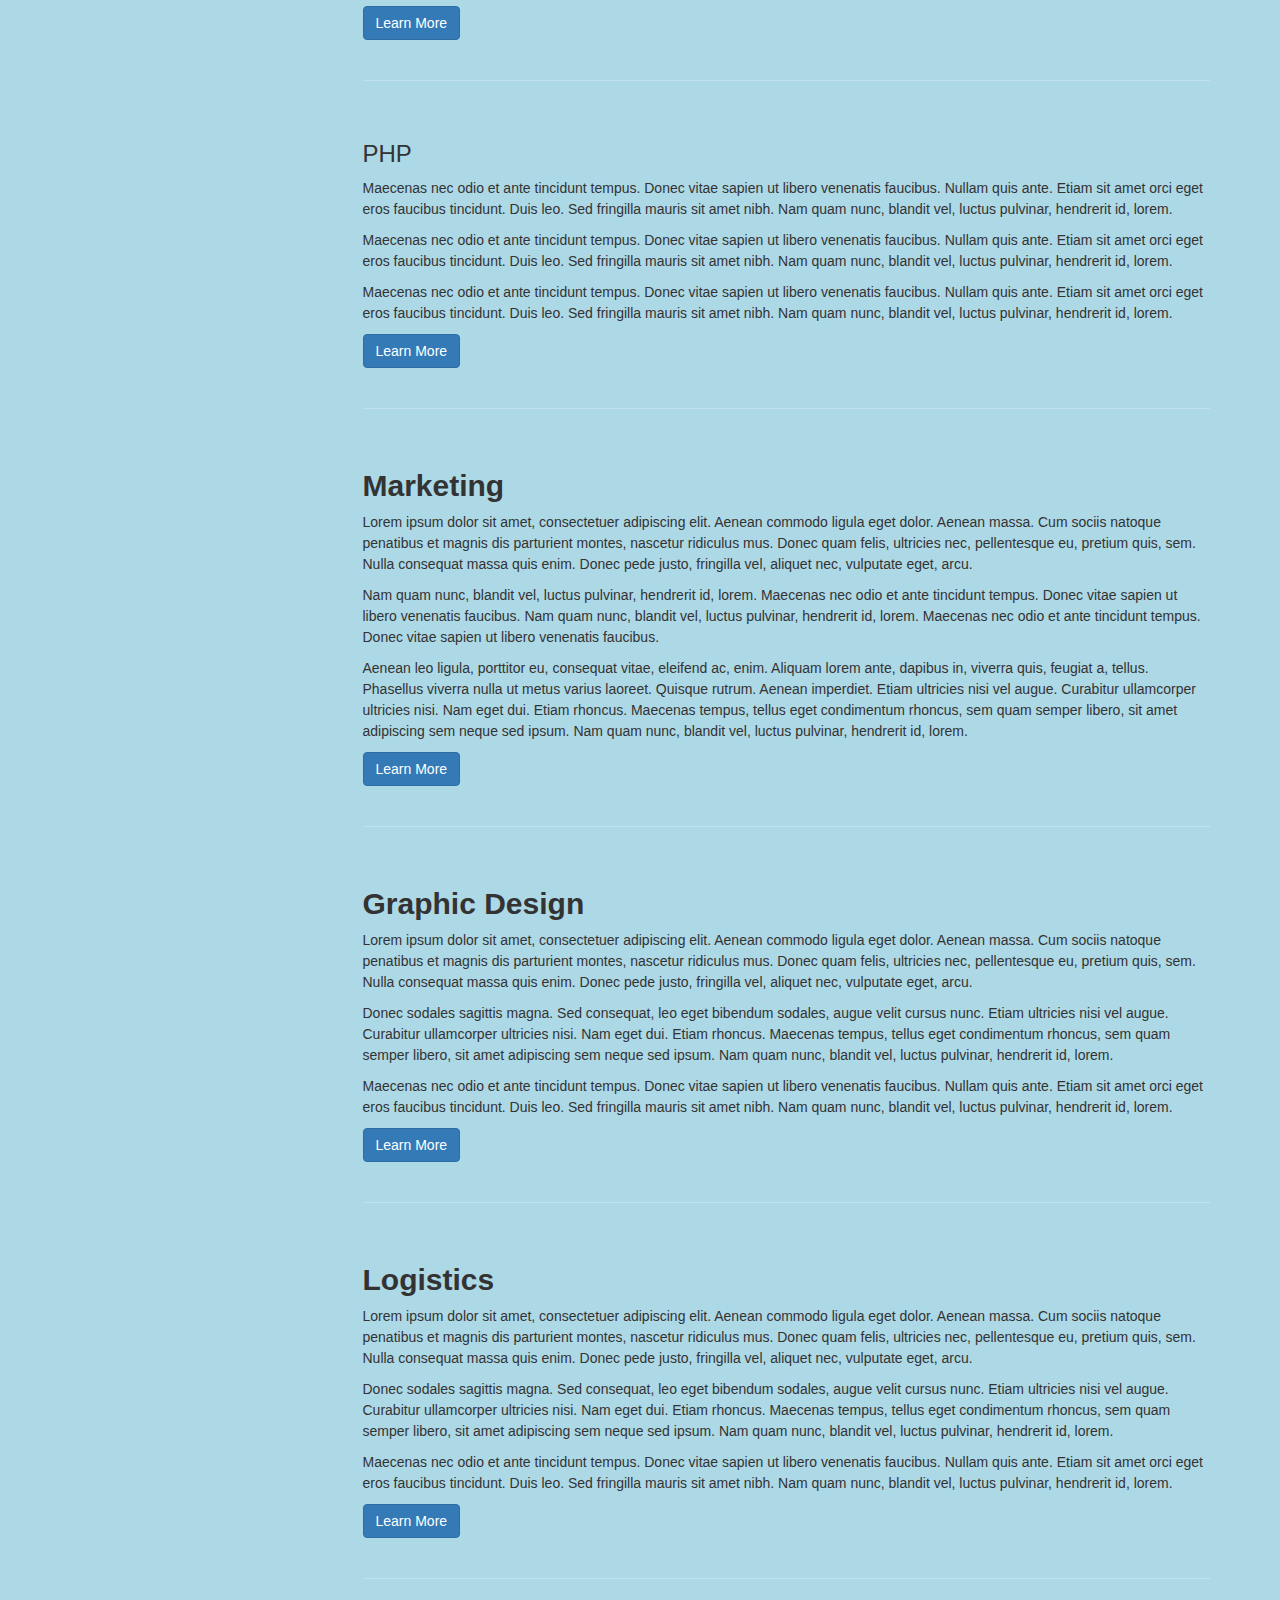
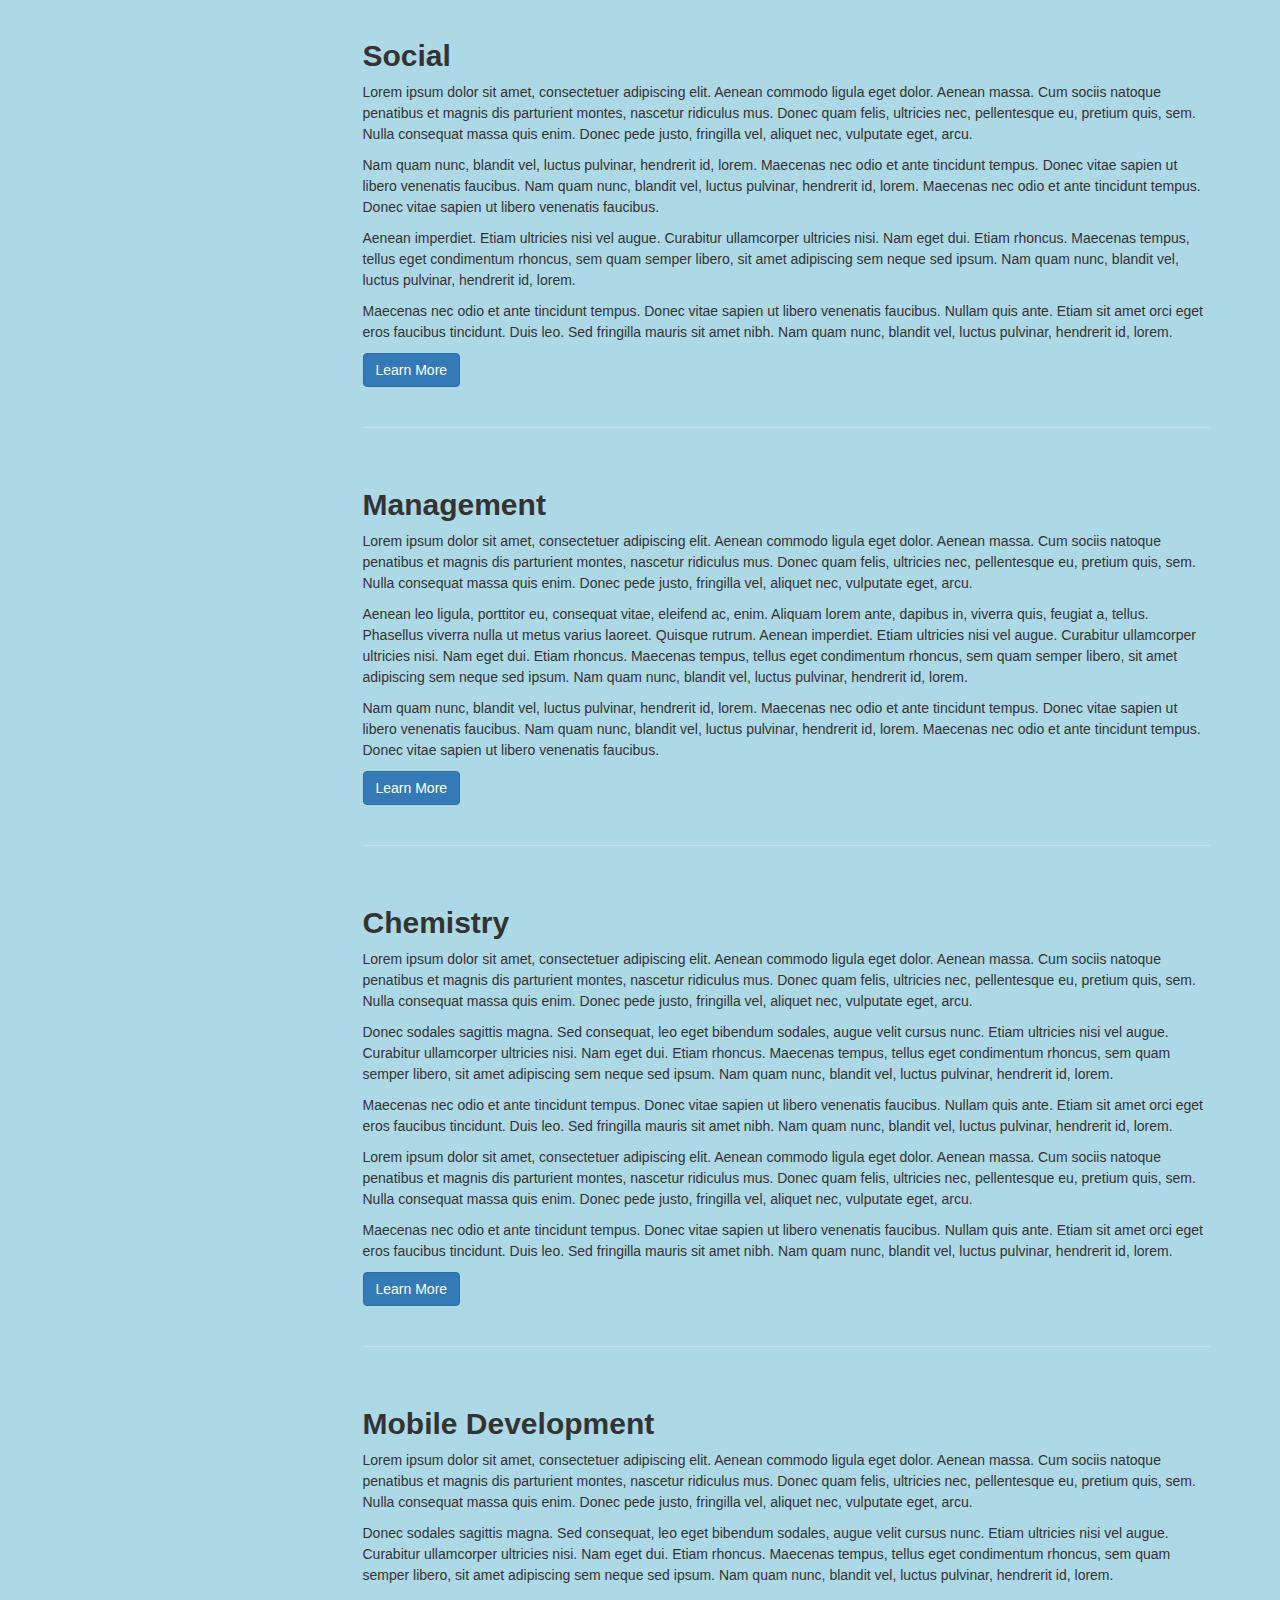
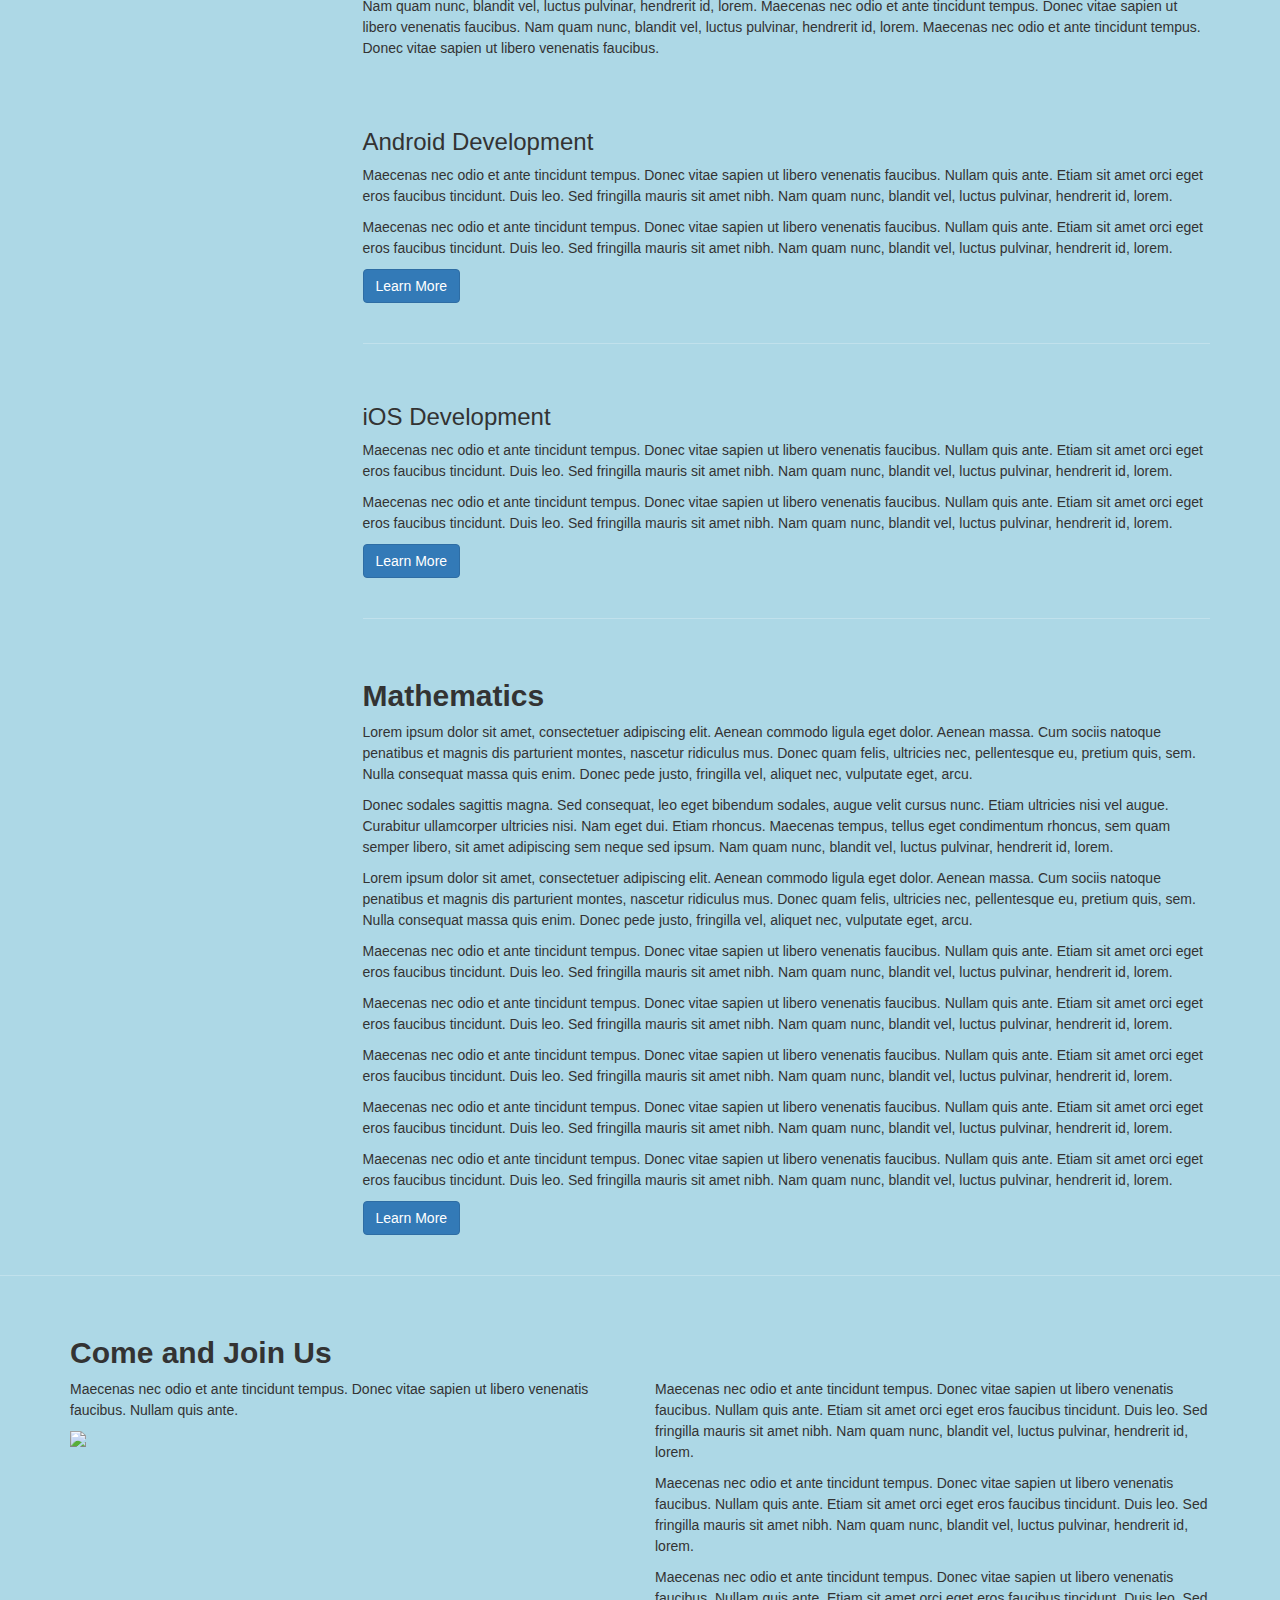
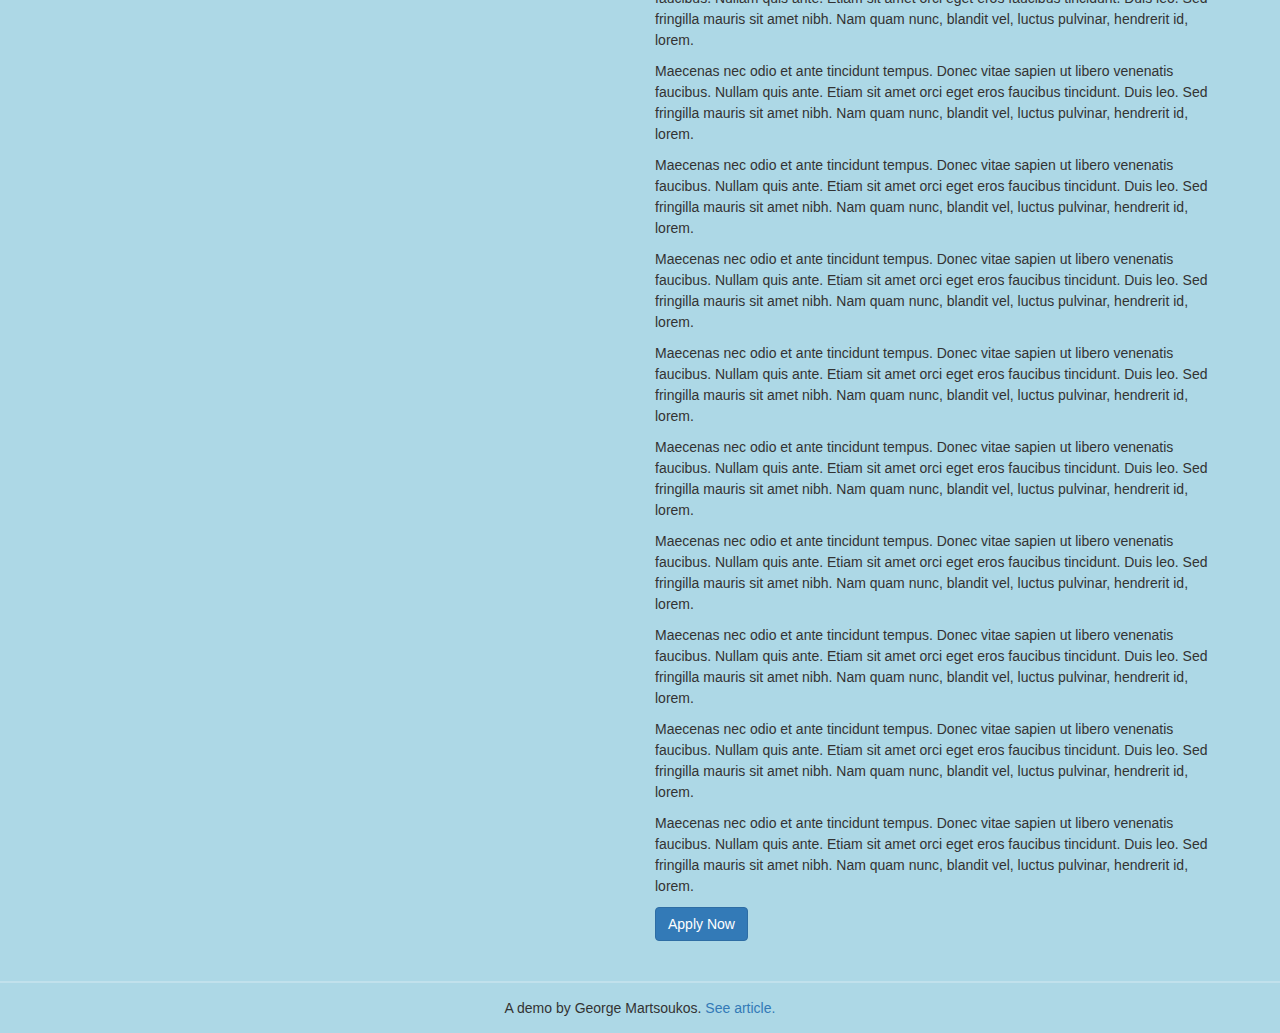
==== commit 6e67c7cc: "[수정] 수정된 타임라인 적용" ====
--- a/HackerTonWeb/AffixExample.html
+++ b/HackerTonWeb/AffixExample.html
@@ -2,12 +2,11 @@
 <html>
 <head>
     <title></title>
-    <meta charset="utf-8" />    <!-- Bootstrap Core CSS -->
-    <link href="Content/bootstrap.min.css" rel="stylesheet">
+    <meta charset="utf-8" />
     <!-- Bootstrap Core CSS -->
     <link href="Content/bootstrap.min.css" rel="stylesheet">
     <style>
-        @import url(http://fonts.googleapis.com/css?family=Raleway:400,700);
+        /*@import url(http://fonts.googleapis.com/css?family=Raleway:400,700);*/
 
         body {
             background: lightblue;
@@ -30,9 +29,9 @@
             margin-bottom: 0;
         }
 
-            .jumbotron button {
-                margin-top: 10px;
-            }
+        .jumbotron button {
+            margin-top: 10px;
+        }
 
         section {
             padding: 40px 0;
@@ -48,55 +47,55 @@
             border-bottom: none;
         }
 
-        .nav {
+        .graphnav {
             background: #4baac8;
         }
 
-            .nav a {
-                color: black;
-                font-style: italic;
-            }
-
-            .nav li a:hover,
-            .nav li a:focus {
-                background: #86c5da;
-            }
-
-            .nav .active {
-                font-weight: bold;
-                background: #72bcd4;
-            }
-
-            .nav .nav {
-                display: none;
-            }
-
-            .nav .active .nav {
-                display: block;
-            }
-
-            .nav .nav a {
-                font-weight: normal;
-                font-size: .85em;
-            }
-
-            .nav .nav span {
-                margin: 0 5px 0 2px;
-            }
-
-            .nav .nav .active a,
-            .nav .nav .active:hover a,
-            .nav .nav .active:focus a {
-                font-weight: bold;
-                padding-left: 30px;
-                border-left: 5px solid black;
-            }
-
-            .nav .nav .active span,
-            .nav .nav .active:hover span,
-            .nav .nav .active:focus span {
-                display: none;
-            }
+        .graphnav a {
+            color: black;
+            font-style: italic;
+        }
+
+        .graphnav li a:hover,
+        .graphnav li a:focus {
+            background: #86c5da;
+        }
+
+        .graphnav .active {
+            font-weight: bold;
+            background: #72bcd4;
+        }
+
+        .graphnav .graphnav {
+            display: none;
+        }
+
+        .graphnav .active .nav {
+            display: block;
+        }
+
+        .graphnav .graphnav a {
+            font-weight: normal;
+            font-size: .85em;
+        }
+
+        .graphnav .graphnav span {
+            margin: 0 5px 0 2px;
+        }
+
+        .graphnav .graphnav .active a,
+        .graphnav .graphnav .active:hover a,
+        .graphnav .graphnav .active:focus a {
+            font-weight: bold;
+            padding-left: 30px;
+            border-left: 5px solid black;
+        }
+
+        .graphnav .graphnav .active span,
+        .graphnav .graphnav .active:hover span,
+        .graphnav .graphnav .active:focus span {
+            display: none;
+        }
 
         .application {
             border-top: 1px solid #c1e1ec;
@@ -124,18 +123,24 @@
             height: 50px;
         }
 
-            footer p {
-                line-height: 50px;
-                margin-bottom: 0;
-            }
-
-        @media (min-width:1200px) {
+        footer p {
+            line-height: 50px;
+            margin-bottom: 0;
+        }
+
+        @media (min-width: 1200px) {
             .affix,
             .affix-bottom {
                 width: 263px;
             }
         }
     </style>
+
+    <!-- D3 시각화 -->
+    <script type="text/javascript" src="https://cdnjs.cloudflare.com/ajax/libs/d3/3.5.6/d3.min.js" charset="utf-8">
+    </script>
+    <link href="vertical.css" rel="stylesheet" type="text/css" />
+
 </head>
 <body data-spy="scroll" data-target=".scrollspy">
     <div class="jumbotron">
@@ -152,7 +157,54 @@
         <div class="row">
 
             <div class="col-md-3 scrollspy">
-                <ul id="nav" class="nav hidden-xs hidden-sm" data-spy="affix">
+
+                <div id="graphnav" class="graphnav hidden-xs hidden-sm" data-spy="affix">
+                    <div>
+                        <div class="div_head">
+                            <div class="head1">
+                                <h2 class="heading">Timeline</h2>
+                                <p class="exp">"Range of time is from Jan 2011 to present, ongoing civil war"</p>
+                            </div>
+                            <div class="head2">
+                                <h2 class="heading">Events </h2>
+                                <p class="exp">"Key events during the civil war. Each type of an event is mapped by different color."</p>
+                            </div>
+                            <div class="head3">
+                                <h2 class="heading">Deaths & Refugees</h2>
+                                <p class="exp">"The number of death during the civil war per a month from March 2011 to Nov 2015."</p>
+                            </div>
+                        </div>
+                        <div>
+                            <div class="div_svg"></div>
+                            <ul style="position: absolute;top: 0px;">
+                                <li><a href="#web-design">Web Design</a></li>
+                                <li>
+                                    <a href="#web-development">Web Development</a>
+                                    <ul class="nav">
+                                        <li><a href="#ruby"><span class="fa fa-angle-double-right"></span>Ruby</a></li>
+                                        <li><a href="#python"><span class="fa fa-angle-double-right"></span>Python</a></li>
+                                        <li><a href="#php"><span class="fa fa-angle-double-right"></span>PHP</a></li>
+                                    </ul>
+                                </li>
+                                <li><a href="#marketing">Marketing</a></li>
+                                <li><a href="#graphic-design">Graphic Design</a></li>
+                                <li><a href="#logistics">Logistics</a></li>
+                                <li><a href="#social">Social</a></li>
+                                <li><a href="#management">Management</a></li>
+                                <li><a href="#chemistry">Chemistry</a></li>
+                                <li>
+                                    <a href="#mobile-development">Mobile Development</a>
+                                    <ul class="nav">
+                                        <li><a href="#android"><span class="fa fa-angle-double-right"></span>Android</a></li>
+                                        <li><a href="#iOS"><span class="fa fa-angle-double-right"></span>iOS</a></li>
+                                    </ul>
+                                </li>
+                                <li><a href="#mathematics">Mathematics</a></li>
+                            </ul>
+                        </div>
+                    </div>
+                </div>
+                <!--<ul id="nav" class="nav hidden-xs hidden-sm" data-spy="affix">
                     <li><a href="#web-design">Web Design</a></li>
                     <li>
                         <a href="#web-development">Web Development</a>
@@ -176,7 +228,7 @@
                         </ul>
                     </li>
                     <li><a href="#mathematics">Mathematics</a></li>
-                </ul>
+                </ul>-->
             </div>
 
             <div class="col-md-9">
@@ -619,16 +671,19 @@
     <script src="Scripts/bootstrap.min.js"></script>
 
     <!-- Plugin JavaScript -->
-<script src="Scripts/jquery.easing.min.js"></script>
+    <script src="Scripts/jquery.easing.min.js"></script>
 
     <script>
-        $('#nav').affix({
+        $('#graphnav').affix({
             offset: {
-                top: $('#nav').offset().top,
-                bottom: ($('footer').outerHeight(true) + $('.application').outerHeight(true)) + 40
+                //top: $('#graphnav').offset().top,
+                //bottom: ($('footer').outerHeight(true) + $('.application').outerHeight(true)) + 40
+                top : 1000,
+                bottom: 500
             }
         });
-
     </script>
+
+    <script src="timeline.js"></script>
 </body>
 </html>
--- a/HackerTonWeb/vertical.css
+++ b/HackerTonWeb/vertical.css
@@ -0,0 +1,319 @@
+/*body{
+	width: 90%;
+	background-color: #222222;
+    font-family: Helvetica;
+    color: #666666;
+    letter-spacing: 1.2px;
+    margin: 10px  auto;
+
+}*/
+/*h1{
+    line-height: 60%;
+}*/
+/*h1.chapter{
+    color: #eeeeee;
+    font-size: 20px;
+    text-align: left;
+}*/
+/*h1.time{
+    color: #eeeeee;
+    font-size: 15px;
+    text-align: left;
+}*/
+/*.title {
+	  width:1030px;
+	  font-family: 'Roboto Slab', serif;
+	  font-size: 25px;
+	  font-weight: 100;
+	  text-align: center;
+	  letter-spacing: 1.2px;
+	  margin: 10px  auto;
+	  color: #eeeeee;
+}
+.wrapper{
+	width: 1030px;
+	margin: 40px  auto;
+}
+.div_main{
+	width: 1030px
+	height: auto;
+	margin: 40px auto 40px auto;
+	text-align: center;
+	background-color: #eeeeee;
+	display: inline-block;
+}*/
+.div_column1{
+	width: 580px;
+	height: auto;
+}
+.div_column2{
+	width: 410px;
+	margin: 5px;
+	height: 793px;
+    padding: 10px;
+	background-color: #222222;
+	position: relative;
+	float:left;
+}
+.chapter_title{
+    font-size: 20px;
+    width: 420px;
+    margin-bottom: 40px;
+    height: auto;
+    background-color: #222222; 
+}
+.chapter_content{
+    width: 420px;
+    height: auto;
+    background-color: #222222; 
+    display: inline-block;
+}
+.media_section{
+    width: 420px;
+    height: 250px;
+}
+.who{
+    width: 210px;
+    height: 220px;
+    background-color: #222222; 
+    position: relative;
+    text-align: left;
+    float: left;
+}
+.what{
+    width: 210px;
+    height: 220px;
+    background-color: #222222; 
+    position: relative;
+    text-align: left;
+    float: left;
+}
+.summary{
+    width: 420px;
+    height: 200px;
+    background-color: #222222; 
+}
+.div_head{
+    width: 580px;
+    height: auto;
+}
+.head1{
+    width:110px;
+    height:auto;
+    margin: 5px 5px 0px 5px;
+    padding-left: 20px;
+    position: relative;
+    text-align: left;
+    float: left;
+}
+.head2{
+    width:200px;
+    height:auto;
+    margin: 5px 5px 0px 5px;
+    position: relative;
+    text-align: left;
+    float: left;
+}
+.head3{
+    width: 220px;
+    height:auto;
+    margin: 5px 5px 0px 5px;
+    position: relative;
+    text-align: left;
+    float: left;
+}
+.div_svg{
+    width: 580px;
+    margin: 0px;
+    height: auto;
+}
+.heading{
+    color: #eeeeee;
+    font-family: Helvetica;
+    font-weight: bold;
+    font-size: 15px;
+}
+.exp{
+    color: #eeeeee;
+    font-family: Helvetica;
+    font-style: italic;
+    font-weight: lighter;
+    line-height: 110%;
+    font-size: 10px;
+}
+.div_line{
+    stroke-width : 0.5;
+    stroke: #888888;
+    stroke-dasharray: 2,2;
+    shape-rendering: crispEdges;
+}
+#legend{
+    font-family: Helvetica;
+    font-size: 9px;
+    fill: #dddddd;
+}
+.axis { /* axis labels */
+    fill: #dddddd;
+    font-family: sans-serif;
+    font-weight: lighter;
+    font-size: 10px;
+}
+
+.axis line{ /* axis tick marks */
+    stroke-width : 0.5;
+    stroke: #dddddd;
+    shape-rendering: crispEdges;
+}
+#date_axis line{
+    stroke: #888888;
+    stroke-dasharray: 2,2;
+}
+#date_axis path{
+    display: none;
+}
+.axis path { /* axis line */
+    stroke-width : 0.5;
+    stroke: #dddddd;
+    shape-rendering: crispEdges;
+}
+/* timeline band */
+
+.band { /* band background */
+    fill: #eeeeee;
+}
+
+/* labels */
+.bandLabel {
+    fill: #F0F0F0;
+    font: 10px sans-serif;
+    font-weight: bold;
+}
+.bandMinMaxLabel {
+    fill: blue;
+    font: 10px sans-serif;
+    font-weight: bold;
+}
+
+.bandMidLabel {
+    fill: red;
+    font: 10px sans-serif;
+    font-style: italic;
+    font-weight: bold;
+}
+
+/* brush */
+.brush .extent {
+    stroke: gray;
+    fill: blue;
+    fill-opacity: .1;
+}
+
+.chart {
+    background-color: #222222;
+}
+
+.interval {
+    cursor : default;
+    pointer-events: true;
+}
+
+.instant {
+    cursor : default;
+    pointer-events: true;
+}
+
+.instantLabel {
+    fill : #eeeeee;
+    font: 10px sans-serif;
+    shape-rendering: crispEdges;
+    stroke-location: inside;
+}
+
+#refugee{
+    fill: #338866;
+    color:#338866;
+}
+.line_d {
+    stroke: #C23355;
+    stroke-width: 1px;
+}
+#death{
+    fill: #C23355;
+    color: #C23355;
+    paddig-top: 5px;
+}
+#civil_war{
+    fill: #BB2244;
+    color: #C23355;
+    border-color: #B71C1C;
+}
+#intervention_p{
+    fill: #1177BB;
+    color: #22abc3;
+    border-color: #444444;
+}
+#intervention_m{
+    fill: #338866;
+    color:#338866;
+    border-color: #444444;
+}
+#agreement{
+    fill: #00BB44;
+    color: #00C853;
+    border-color: #444444;
+}
+#remarkable{
+    fill: #ffcc00;
+    color: #ffcc00;
+    border-color: #444444;
+}
+#etc{
+    fill: #dddddd;
+    color: #dddddd;
+    border-color: #444444;
+}
+#un{
+    fill: #1177BB;
+    color: #22abc3;
+}
+#us{
+    fill: #884477;
+    color: #884477;
+}
+#russia{
+    fill: #1133AA;
+    color: #1133AA;
+
+}
+#assad{
+    fill: #BB2244;
+    color: #C23355;
+}
+#hezbollah{
+    fill: #ffcc00;
+    color: #ffcc00;
+}
+#iran{
+    fill: #338866;
+    color:#338866;
+}
+#kurds{
+    fill: #aa5522;
+    color:#aa5522;
+}
+#rebel{
+    fill: #335533;
+    color:#335533;
+}
+.tooltip_div {
+    background-color: #111111;
+    padding: 5px;
+    font-family: Helvetica;
+    font-size: 11px;
+    width: 250px;
+    position: absolute;
+    visibility: hidden;
+    cursor:default;
+    shape-rendering: crispEdges;
+    pointer-events: none;
+}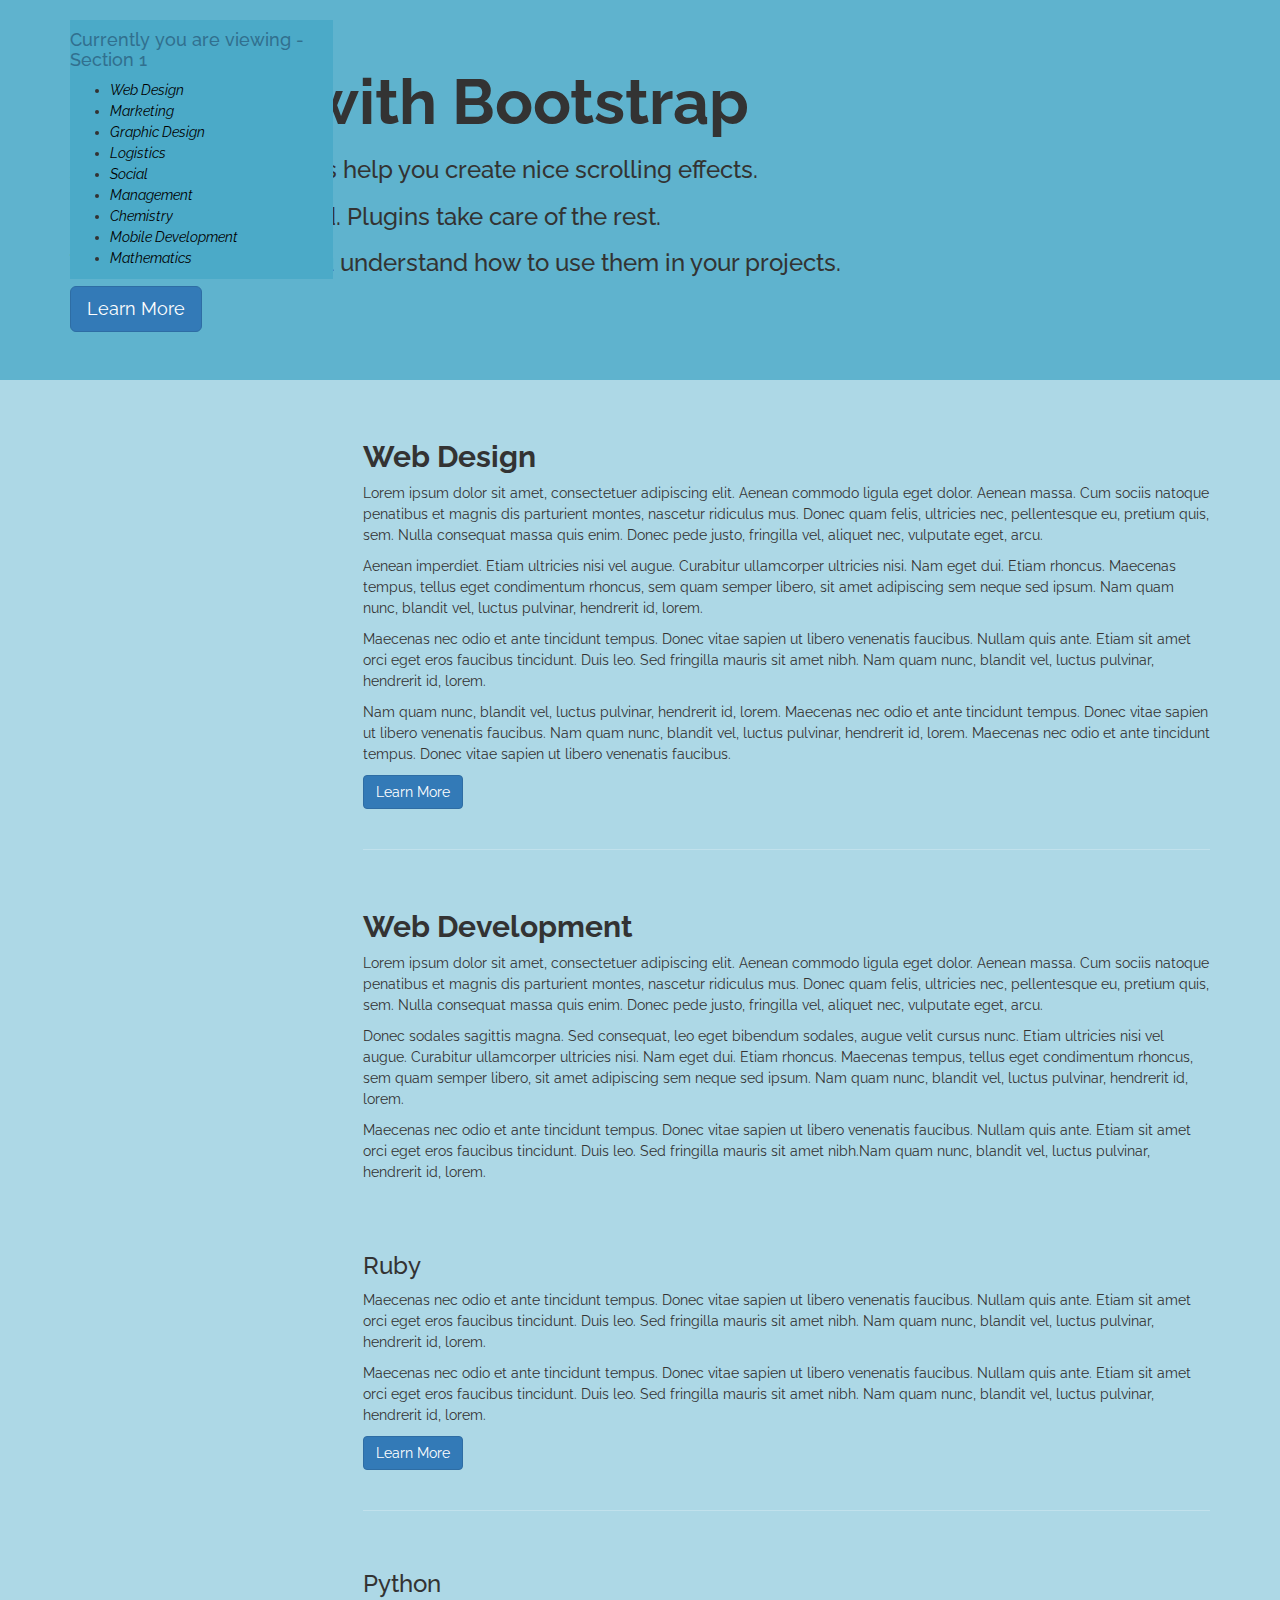
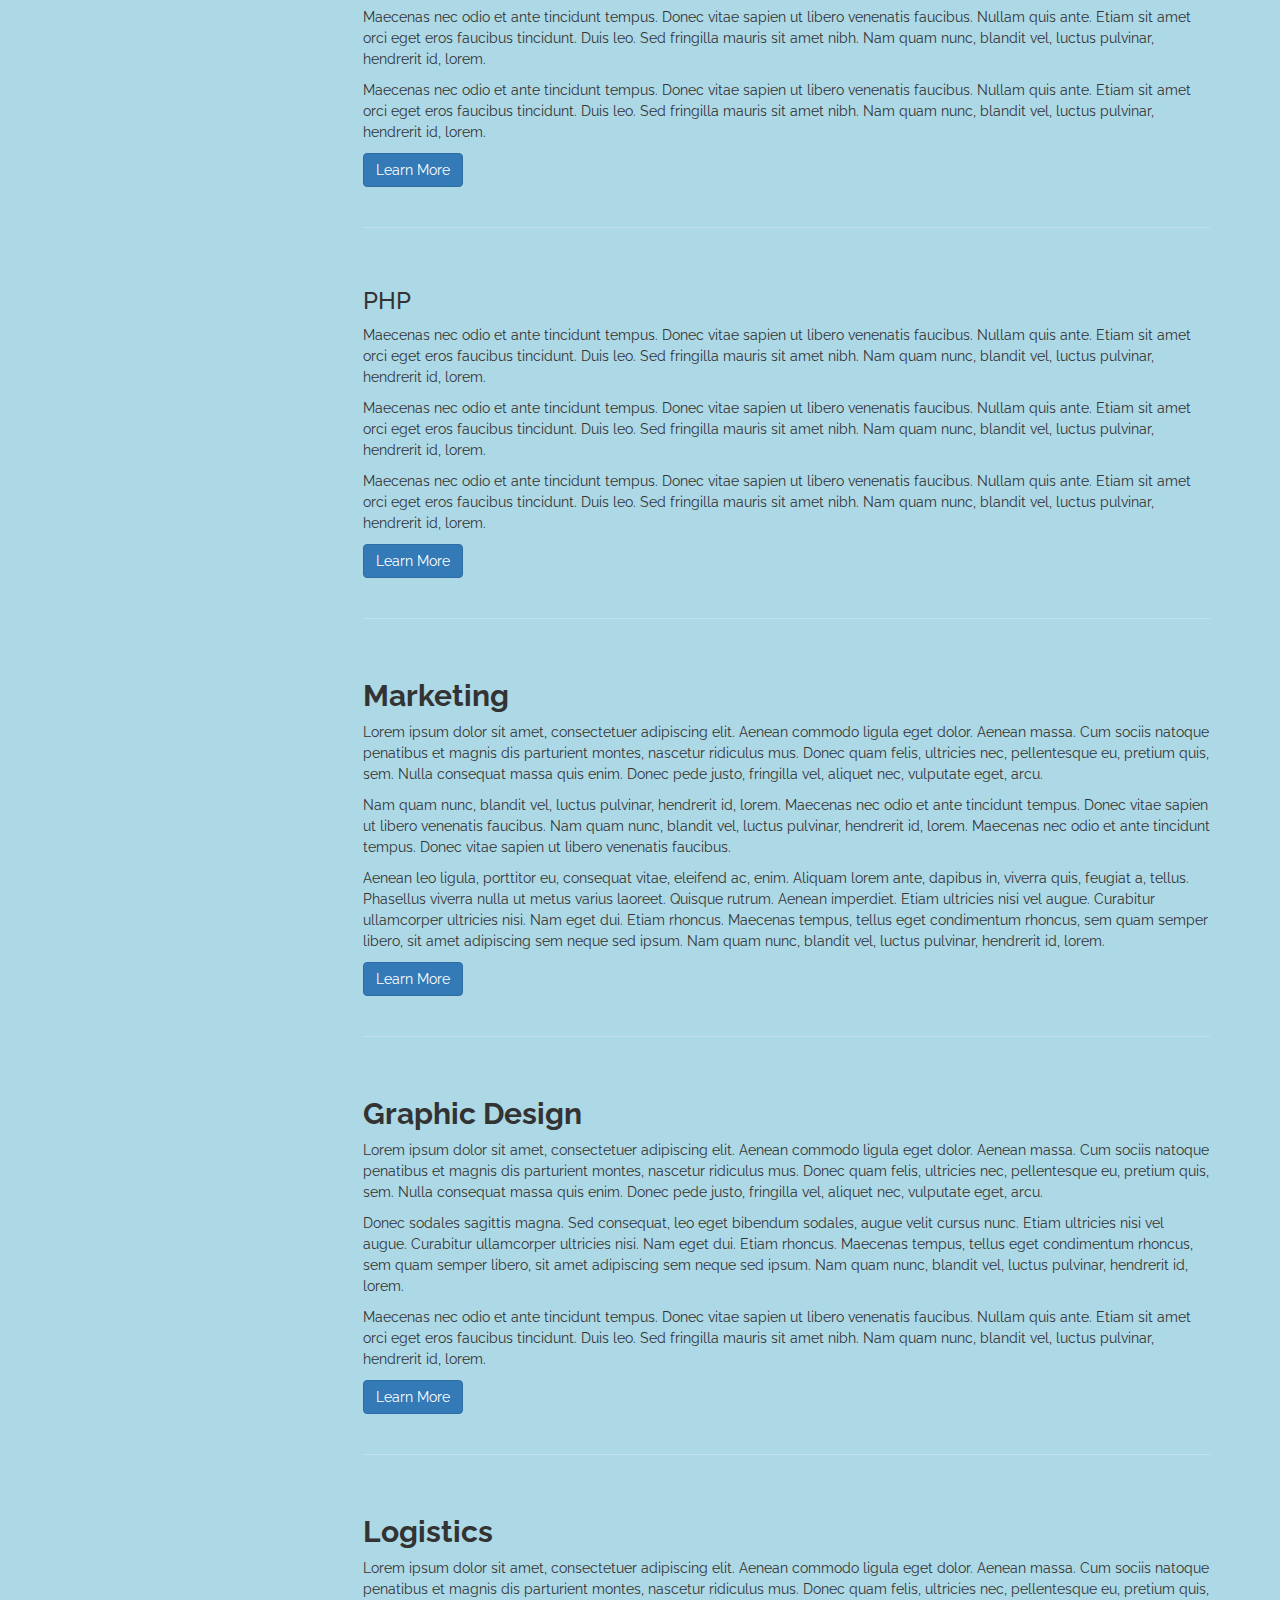
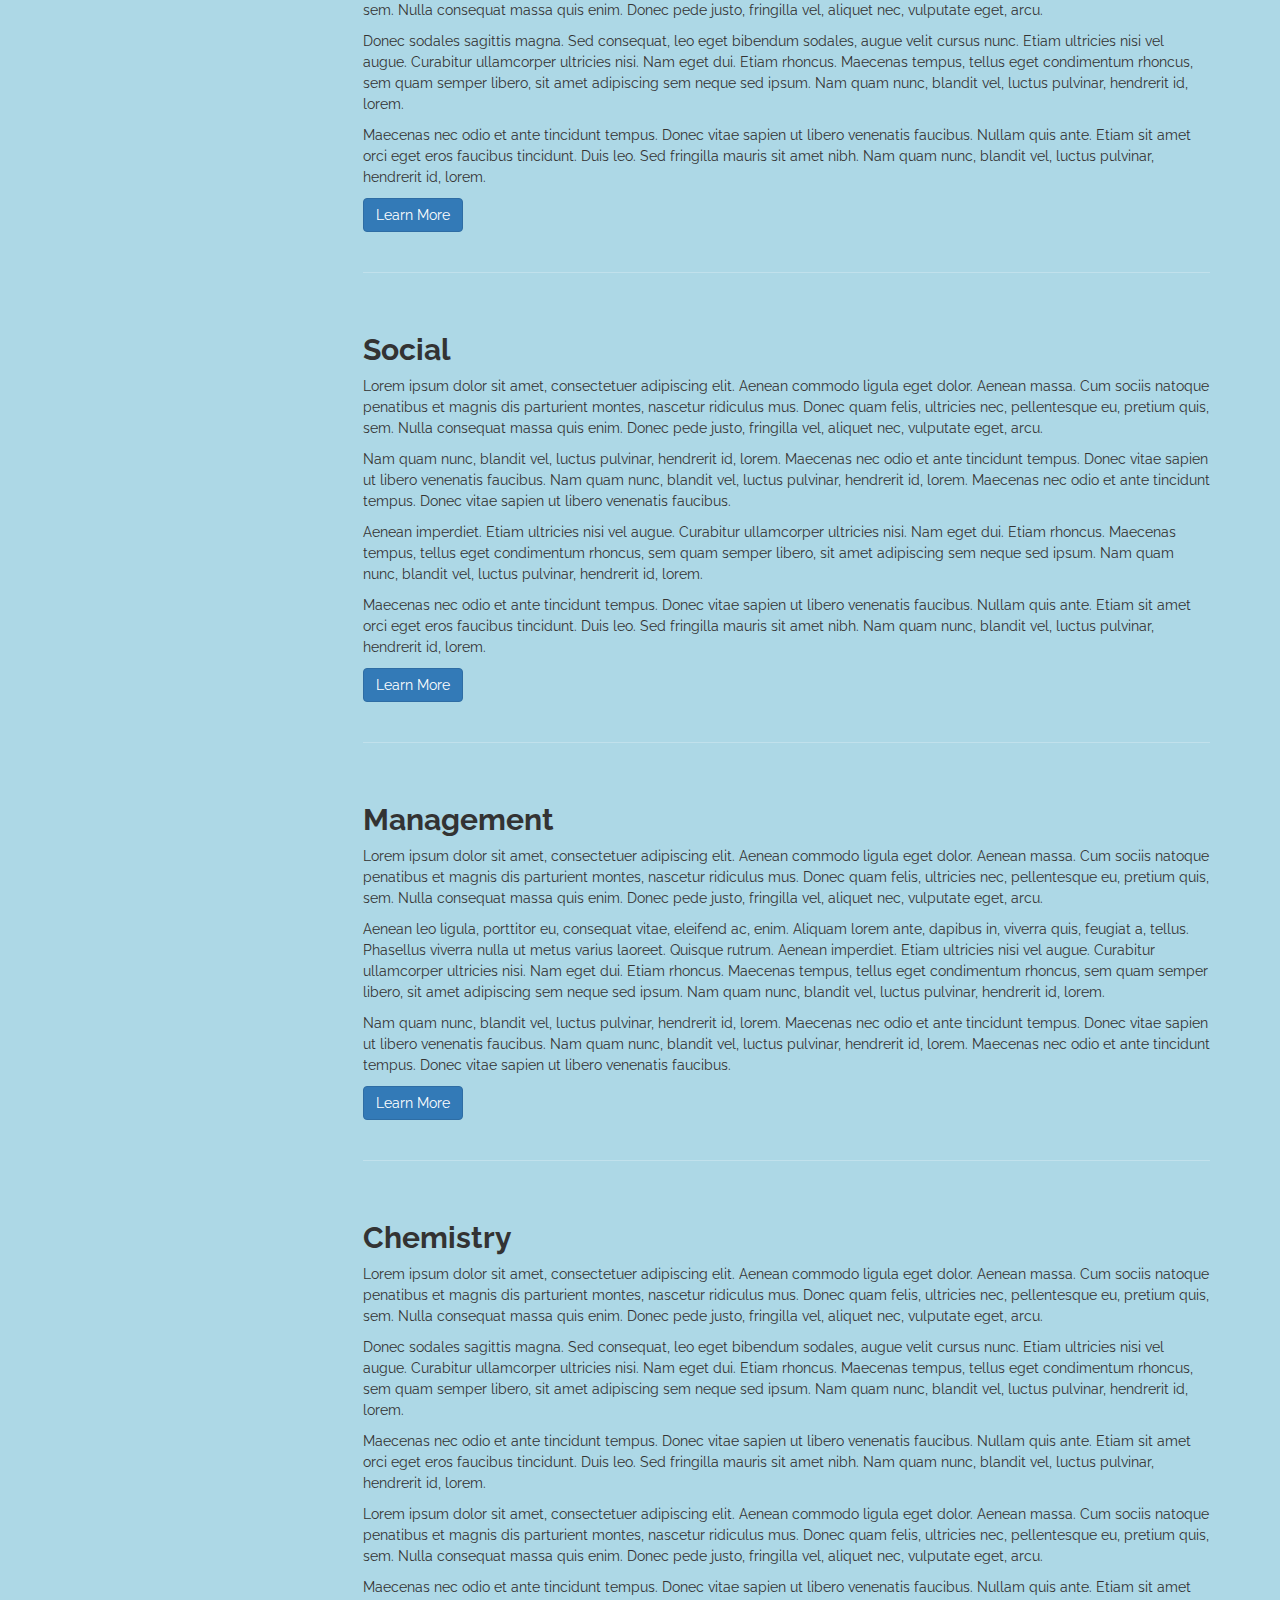
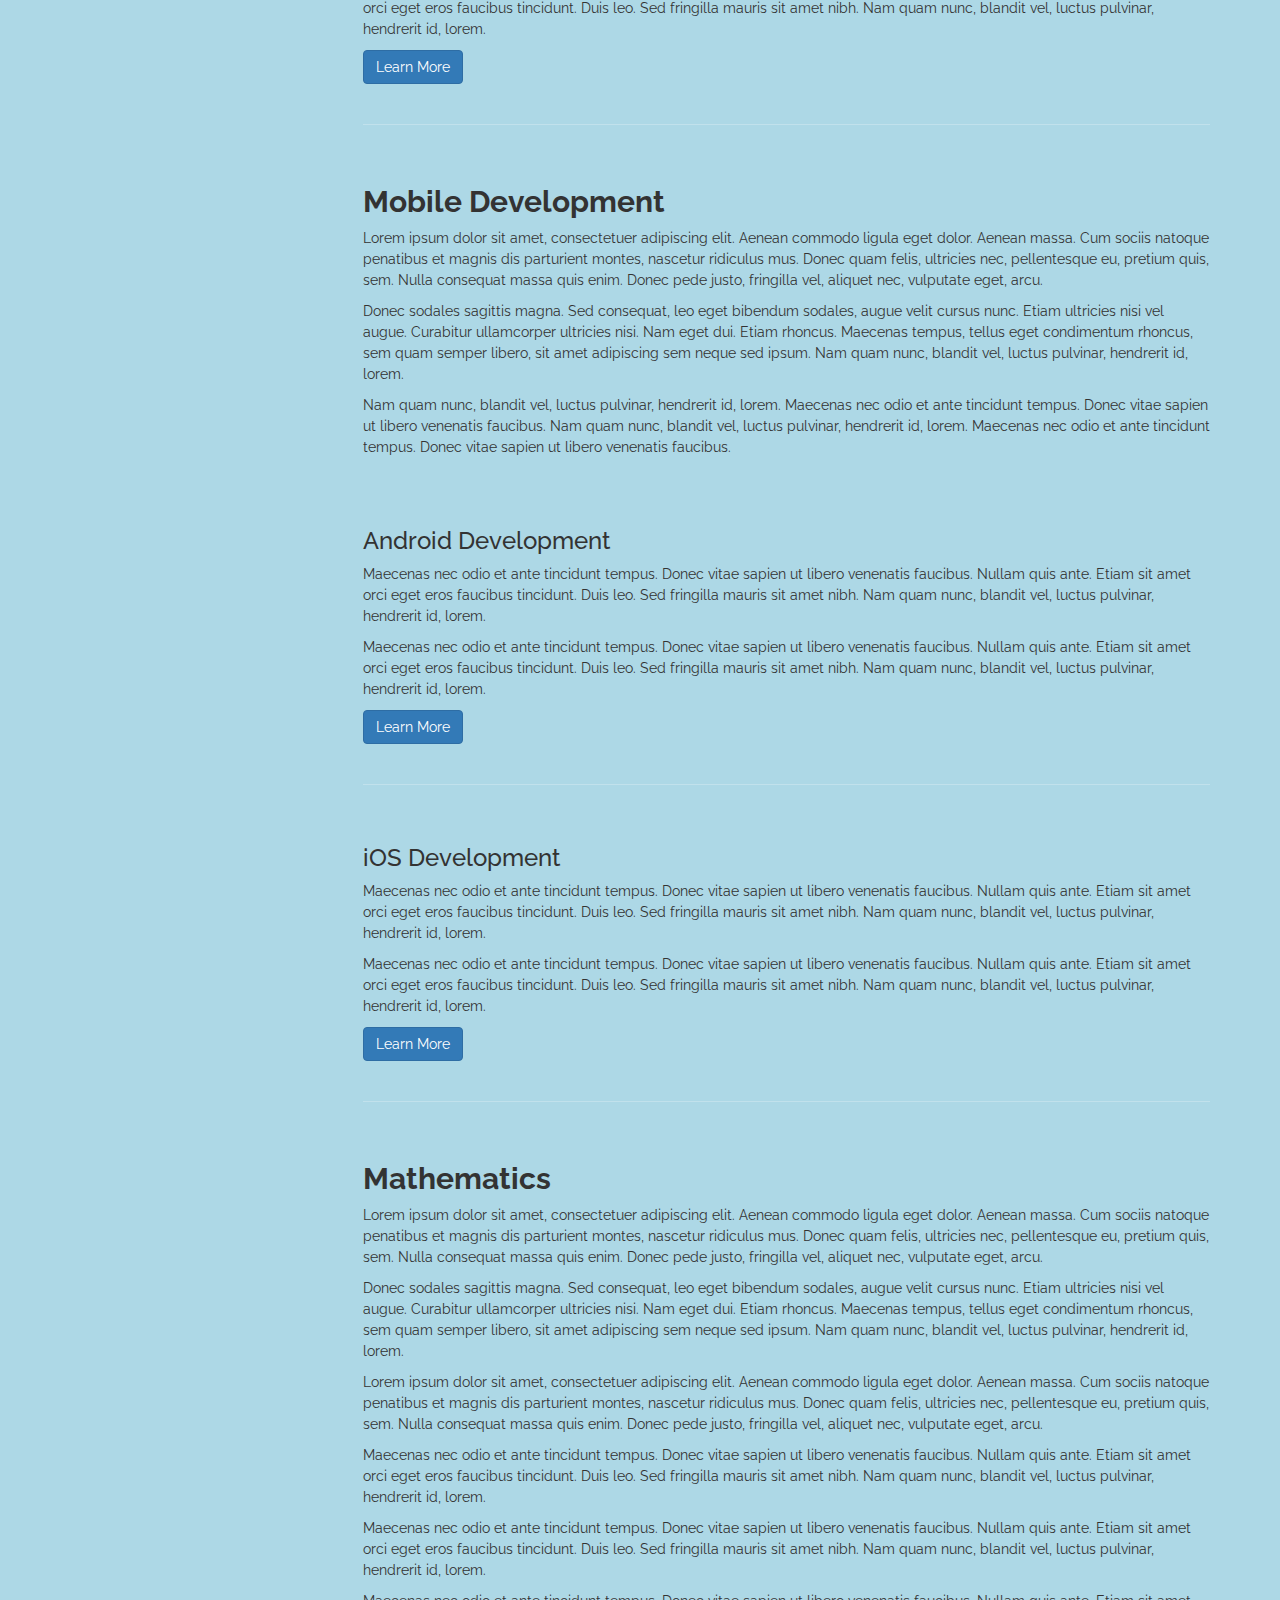
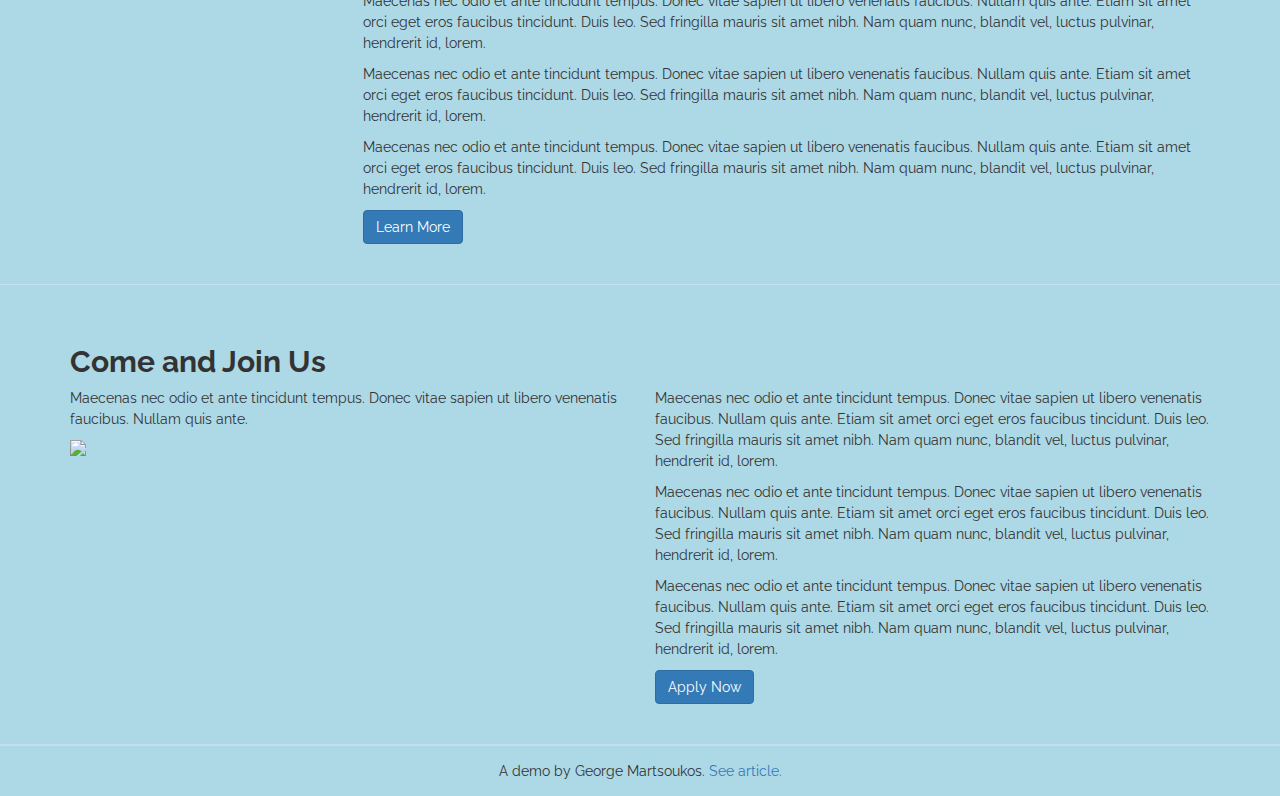
==== commit ad26a5a7: "[추가] ScrollSpy 예제" ====
--- a/HackerTonWeb/AffixExample.html
+++ b/HackerTonWeb/AffixExample.html
@@ -6,7 +6,7 @@
     <!-- Bootstrap Core CSS -->
     <link href="Content/bootstrap.min.css" rel="stylesheet">
     <style>
-        /*@import url(http://fonts.googleapis.com/css?family=Raleway:400,700);*/
+        @import url(http://fonts.googleapis.com/css?family=Raleway:400,700);
 
         body {
             background: lightblue;
@@ -29,9 +29,9 @@
             margin-bottom: 0;
         }
 
-        .jumbotron button {
-            margin-top: 10px;
-        }
+            .jumbotron button {
+                margin-top: 10px;
+            }
 
         section {
             padding: 40px 0;
@@ -47,55 +47,55 @@
             border-bottom: none;
         }
 
-        .graphnav {
+        .nav {
             background: #4baac8;
         }
 
-        .graphnav a {
-            color: black;
-            font-style: italic;
-        }
-
-        .graphnav li a:hover,
-        .graphnav li a:focus {
-            background: #86c5da;
-        }
-
-        .graphnav .active {
-            font-weight: bold;
-            background: #72bcd4;
-        }
-
-        .graphnav .graphnav {
-            display: none;
-        }
-
-        .graphnav .active .nav {
-            display: block;
-        }
-
-        .graphnav .graphnav a {
-            font-weight: normal;
-            font-size: .85em;
-        }
-
-        .graphnav .graphnav span {
-            margin: 0 5px 0 2px;
-        }
-
-        .graphnav .graphnav .active a,
-        .graphnav .graphnav .active:hover a,
-        .graphnav .graphnav .active:focus a {
-            font-weight: bold;
-            padding-left: 30px;
-            border-left: 5px solid black;
-        }
-
-        .graphnav .graphnav .active span,
-        .graphnav .graphnav .active:hover span,
-        .graphnav .graphnav .active:focus span {
-            display: none;
-        }
+            .nav a {
+                color: black;
+                font-style: italic;
+            }
+
+            .nav li a:hover,
+            .nav li a:focus {
+                background: #86c5da;
+            }
+
+            .nav .active {
+                font-weight: bold;
+                background: #72bcd4;
+            }
+
+            .nav .nav {
+                display: none;
+            }
+
+            .nav .active .nav {
+                display: block;
+            }
+
+            .nav .nav a {
+                font-weight: normal;
+                font-size: .85em;
+            }
+
+            .nav .nav span {
+                margin: 0 5px 0 2px;
+            }
+
+            .nav .nav .active a,
+            .nav .nav .active:hover a,
+            .nav .nav .active:focus a {
+                font-weight: bold;
+                padding-left: 30px;
+                border-left: 5px solid black;
+            }
+
+            .nav .nav .active span,
+            .nav .nav .active:hover span,
+            .nav .nav .active:focus span {
+                display: none;
+            }
 
         .application {
             border-top: 1px solid #c1e1ec;
@@ -123,12 +123,12 @@
             height: 50px;
         }
 
-        footer p {
-            line-height: 50px;
-            margin-bottom: 0;
-        }
-
-        @media (min-width: 1200px) {
+            footer p {
+                line-height: 50px;
+                margin-bottom: 0;
+            }
+
+        @media (min-width:1200px) {
             .affix,
             .affix-bottom {
                 width: 263px;
@@ -140,7 +140,6 @@
     <script type="text/javascript" src="https://cdnjs.cloudflare.com/ajax/libs/d3/3.5.6/d3.min.js" charset="utf-8">
     </script>
     <link href="vertical.css" rel="stylesheet" type="text/css" />
-
 </head>
 <body data-spy="scroll" data-target=".scrollspy">
     <div class="jumbotron">
@@ -156,57 +155,13 @@
     <div class="container">
         <div class="row">
 
-            <div class="col-md-3 scrollspy">
-
-                <div id="graphnav" class="graphnav hidden-xs hidden-sm" data-spy="affix">
-                    <div>
-                        <div class="div_head">
-                            <div class="head1">
-                                <h2 class="heading">Timeline</h2>
-                                <p class="exp">"Range of time is from Jan 2011 to present, ongoing civil war"</p>
-                            </div>
-                            <div class="head2">
-                                <h2 class="heading">Events </h2>
-                                <p class="exp">"Key events during the civil war. Each type of an event is mapped by different color."</p>
-                            </div>
-                            <div class="head3">
-                                <h2 class="heading">Deaths & Refugees</h2>
-                                <p class="exp">"The number of death during the civil war per a month from March 2011 to Nov 2015."</p>
-                            </div>
-                        </div>
-                        <div>
-                            <div class="div_svg"></div>
-                            <ul style="position: absolute;top: 0px;">
-                                <li><a href="#web-design">Web Design</a></li>
-                                <li>
-                                    <a href="#web-development">Web Development</a>
-                                    <ul class="nav">
-                                        <li><a href="#ruby"><span class="fa fa-angle-double-right"></span>Ruby</a></li>
-                                        <li><a href="#python"><span class="fa fa-angle-double-right"></span>Python</a></li>
-                                        <li><a href="#php"><span class="fa fa-angle-double-right"></span>PHP</a></li>
-                                    </ul>
-                                </li>
-                                <li><a href="#marketing">Marketing</a></li>
-                                <li><a href="#graphic-design">Graphic Design</a></li>
-                                <li><a href="#logistics">Logistics</a></li>
-                                <li><a href="#social">Social</a></li>
-                                <li><a href="#management">Management</a></li>
-                                <li><a href="#chemistry">Chemistry</a></li>
-                                <li>
-                                    <a href="#mobile-development">Mobile Development</a>
-                                    <ul class="nav">
-                                        <li><a href="#android"><span class="fa fa-angle-double-right"></span>Android</a></li>
-                                        <li><a href="#iOS"><span class="fa fa-angle-double-right"></span>iOS</a></li>
-                                    </ul>
-                                </li>
-                                <li><a href="#mathematics">Mathematics</a></li>
-                            </ul>
-                        </div>
-                    </div>
-                </div>
-                <!--<ul id="nav" class="nav hidden-xs hidden-sm" data-spy="affix">
+        <div class="col-md-3 scrollspy">
+            <div  id="nav" class="nav hidden-xs hidden-sm" data-spy="affix">
+
+                <h4 id="info" class="text-info">Currently you are viewing - Section 1</h4>
+                <ul>
                     <li><a href="#web-design">Web Design</a></li>
-                    <li>
+                    <li hidden="">
                         <a href="#web-development">Web Development</a>
                         <ul class="nav">
                             <li><a href="#ruby"><span class="fa fa-angle-double-right"></span>Ruby</a></li>
@@ -228,8 +183,9 @@
                         </ul>
                     </li>
                     <li><a href="#mathematics">Mathematics</a></li>
-                </ul>-->
+                </ul>
             </div>
+        </div>
 
             <div class="col-md-9">
                 <section id="web-design">
@@ -608,51 +564,6 @@
                         Etiam sit amet orci eget eros faucibus tincidunt. Duis leo. Sed fringilla mauris sit amet nibh.
                         Nam quam nunc, blandit vel, luctus pulvinar, hendrerit id, lorem.
                     </p>
-                    <p>
-                        Maecenas nec odio et ante tincidunt tempus. Donec vitae sapien ut libero venenatis faucibus. Nullam quis ante.
-                        Etiam sit amet orci eget eros faucibus tincidunt. Duis leo. Sed fringilla mauris sit amet nibh.
-                        Nam quam nunc, blandit vel, luctus pulvinar, hendrerit id, lorem.
-                    </p>
-                    <p>
-                        Maecenas nec odio et ante tincidunt tempus. Donec vitae sapien ut libero venenatis faucibus. Nullam quis ante.
-                        Etiam sit amet orci eget eros faucibus tincidunt. Duis leo. Sed fringilla mauris sit amet nibh.
-                        Nam quam nunc, blandit vel, luctus pulvinar, hendrerit id, lorem.
-                    </p>
-                    <p>
-                        Maecenas nec odio et ante tincidunt tempus. Donec vitae sapien ut libero venenatis faucibus. Nullam quis ante.
-                        Etiam sit amet orci eget eros faucibus tincidunt. Duis leo. Sed fringilla mauris sit amet nibh.
-                        Nam quam nunc, blandit vel, luctus pulvinar, hendrerit id, lorem.
-                    </p>
-                    <p>
-                        Maecenas nec odio et ante tincidunt tempus. Donec vitae sapien ut libero venenatis faucibus. Nullam quis ante.
-                        Etiam sit amet orci eget eros faucibus tincidunt. Duis leo. Sed fringilla mauris sit amet nibh.
-                        Nam quam nunc, blandit vel, luctus pulvinar, hendrerit id, lorem.
-                    </p>
-                    <p>
-                        Maecenas nec odio et ante tincidunt tempus. Donec vitae sapien ut libero venenatis faucibus. Nullam quis ante.
-                        Etiam sit amet orci eget eros faucibus tincidunt. Duis leo. Sed fringilla mauris sit amet nibh.
-                        Nam quam nunc, blandit vel, luctus pulvinar, hendrerit id, lorem.
-                    </p>
-                    <p>
-                        Maecenas nec odio et ante tincidunt tempus. Donec vitae sapien ut libero venenatis faucibus. Nullam quis ante.
-                        Etiam sit amet orci eget eros faucibus tincidunt. Duis leo. Sed fringilla mauris sit amet nibh.
-                        Nam quam nunc, blandit vel, luctus pulvinar, hendrerit id, lorem.
-                    </p>
-                    <p>
-                        Maecenas nec odio et ante tincidunt tempus. Donec vitae sapien ut libero venenatis faucibus. Nullam quis ante.
-                        Etiam sit amet orci eget eros faucibus tincidunt. Duis leo. Sed fringilla mauris sit amet nibh.
-                        Nam quam nunc, blandit vel, luctus pulvinar, hendrerit id, lorem.
-                    </p>
-                    <p>
-                        Maecenas nec odio et ante tincidunt tempus. Donec vitae sapien ut libero venenatis faucibus. Nullam quis ante.
-                        Etiam sit amet orci eget eros faucibus tincidunt. Duis leo. Sed fringilla mauris sit amet nibh.
-                        Nam quam nunc, blandit vel, luctus pulvinar, hendrerit id, lorem.
-                    </p>
-                    <p>
-                        Maecenas nec odio et ante tincidunt tempus. Donec vitae sapien ut libero venenatis faucibus. Nullam quis ante.
-                        Etiam sit amet orci eget eros faucibus tincidunt. Duis leo. Sed fringilla mauris sit amet nibh.
-                        Nam quam nunc, blandit vel, luctus pulvinar, hendrerit id, lorem.
-                    </p>
                     <button type="button" class="btn btn-primary">Apply Now</button>
                 </div>
             </div><!--end of .row-->
@@ -664,6 +575,7 @@
             A demo by George Martsoukos. <a href="http://www.sitepoint.com/understanding-bootstraps-affix-scrollspy-plugins">See article.</a>
         </p>
     </footer>
+
     <!-- jQuery -->
     <script src="Scripts/jquery-2.1.4.js"></script>
 
@@ -673,17 +585,32 @@
     <!-- Plugin JavaScript -->
     <script src="Scripts/jquery.easing.min.js"></script>
 
+    <script type="text/javascript">
+        $(document).ready(function () {
+            //    removeSection = function (e) {
+            //        $(e).parents(".section").remove();
+            //        $('[data-spy="scroll"]').each(function () {
+            //            var $spy = $(this).scrollspy("refresh");
+            //        });
+            //    }
+            //    $(".scroll-area").scrollspy({ target: "#myNavbar" });
+            $("#nav").on("activate.bs.scrollspy", function () {
+                var currentItem = $(".nav li.active > a").text();
+                $("#info").empty().html("Currently you are viewing - " + currentItem);
+            });
+        });
+    </script>
     <script>
         $('#graphnav').affix({
             offset: {
                 //top: $('#graphnav').offset().top,
                 //bottom: ($('footer').outerHeight(true) + $('.application').outerHeight(true)) + 40
-                top : 1000,
+                top: 1000,
                 bottom: 500
             }
         });
     </script>
-
     <script src="timeline.js"></script>
+
 </body>
 </html>
